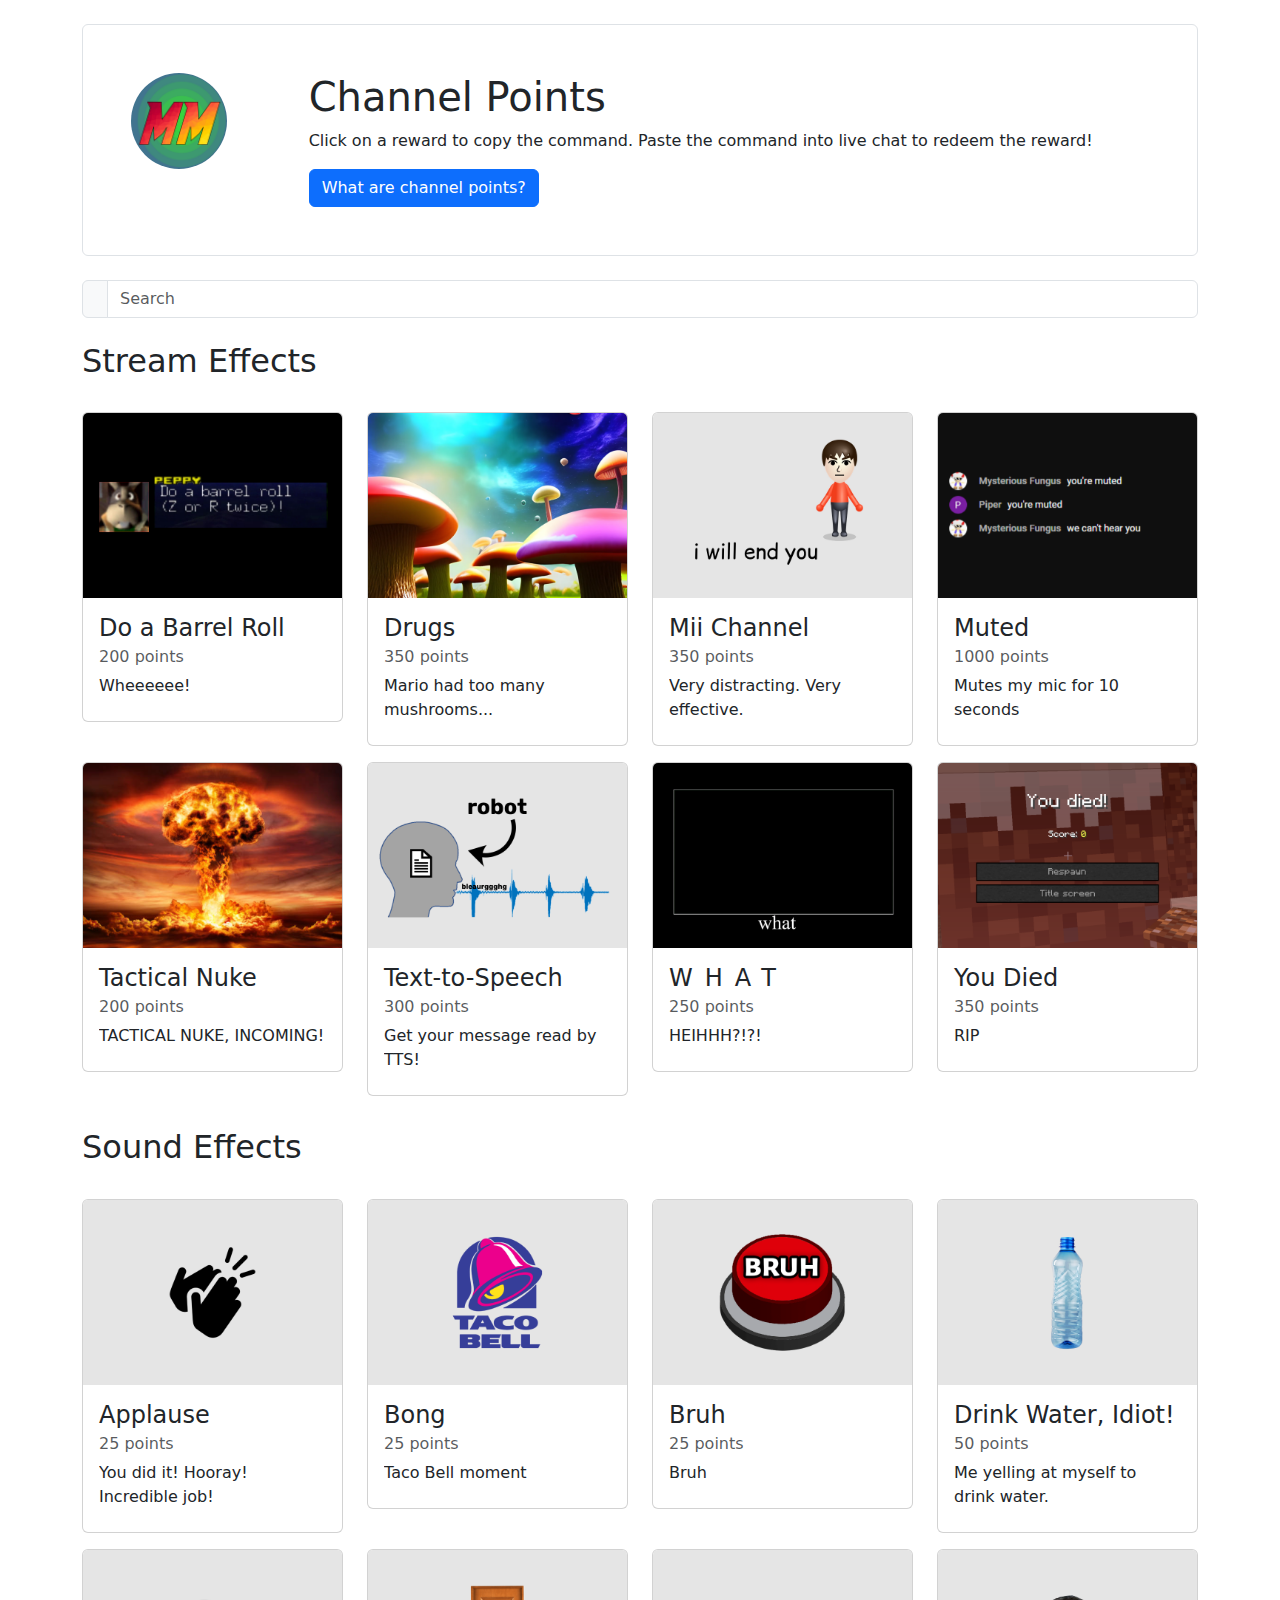
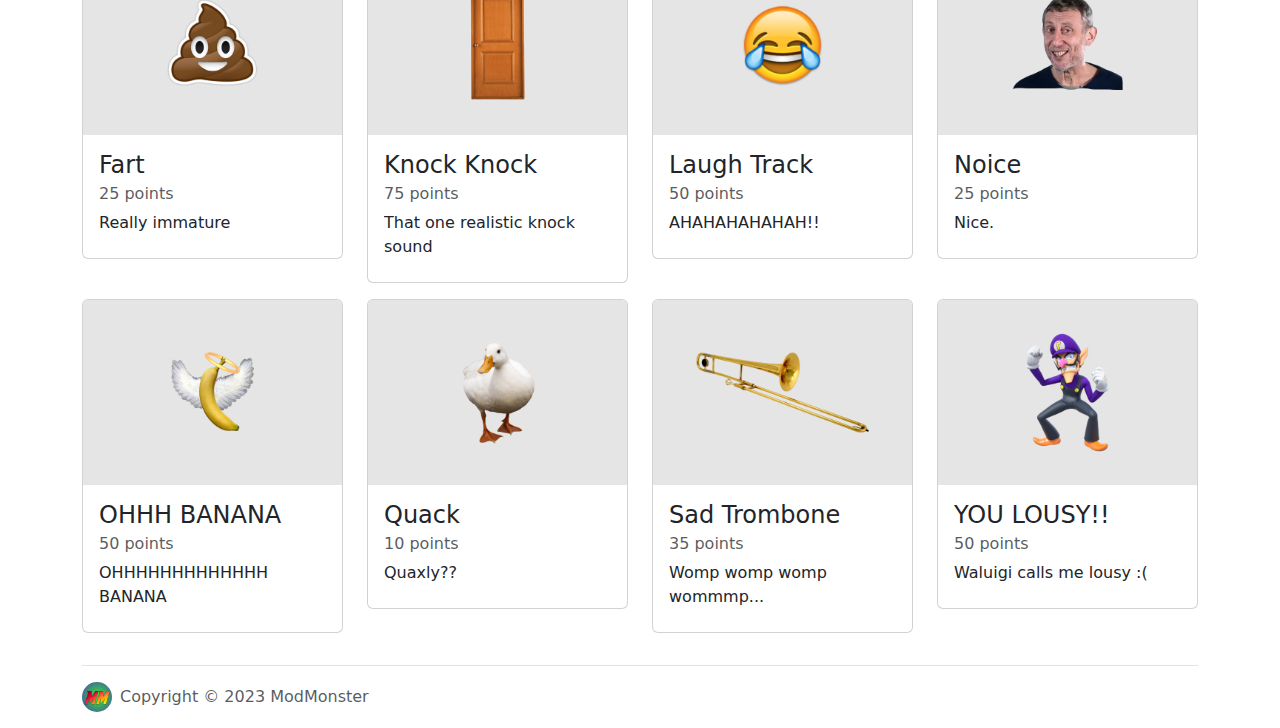
==== points/index.html @ 1837b2cd "Remove message about double points since I can't figure out how to code it in XD" ====
<!DOCTYPE html>
<html>
<head>
  <!-- Meta tags -->
  <meta charset='utf-8'>
  <meta http-equiv='X-UA-Compatible' content='IE=edge'>
  <meta name='viewport' content='width=device-width, initial-scale=1'>

  <!-- Page title -->
  <title>Channel Points - ModMonster</title>
  <link rel="icon" type="image/x-icon" href="../favicon.ico">
  
  <!-- Bootstrap + FontAwesome CSS -->
  <link href="https://cdn.jsdelivr.net/npm/bootstrap@5.3.1/dist/css/bootstrap.min.css" rel="stylesheet">
  <link rel="stylesheet" href="https://cdnjs.cloudflare.com/ajax/libs/font-awesome/6.4.2/css/all.min.css" integrity="sha512-z3gLpd7yknf1YoNbCzqRKc4qyor8gaKU1qmn+CShxbuBusANI9QpRohGBreCFkKxLhei6S9CQXFEbbKuqLg0DA==" crossorigin="anonymous" referrerpolicy="no-referrer" />

  <!-- Custom CSS -->
  <link rel="stylesheet" href="main.css">
</head>
<body>
  <div class="container">
    <span id="snackbar">Command copied!</span>

    <div class="container p-5 my-4 border rounded">
      <div class="row gx-5">
        <div class="col-md-2 mb-4 mb-md-0">
          <img src="../img/logo.png" class="rounded-circle" alt="MM Logo" width="96px">
        </div>
        <div class="col-md-10">
          <h1>Channel Points</h1>
          <p>Click on a reward to copy the command. Paste the command into live chat to redeem the reward!</p>
          <button type="button" class="btn btn-primary" data-bs-toggle="modal" data-bs-target="#infoModal">What are channel points?</button>
        </div>
      </div>
    </div>

    <!-- Info modal -->
    <div class="modal fade modal-md" id="infoModal">
      <div class="modal-dialog">
        <div class="modal-content">

          <!-- Modal Header -->
          <div class="modal-header">
            <h4 class="modal-title">About Channel Points</h4>
            <button type="button" class="btn-close" data-bs-dismiss="modal"></button>
          </div>

          <!-- Modal body -->
          <div class="modal-body">
            <p>Channel points are a custom system coded by ModMonster for his live streams, inspired by Twitch channel points.</p>
            <p>You earn <strong>10</strong> channel points for every <strong>5</strong> minutes of watching the stream, and can redeem the points for any of the rewards found on this page. <!-- <span class="text-info"><strong>Channel members</strong> earn double the points!</span> --></p> 
            <p>To redeem one of these rewards, just <strong>click</strong> on the reward to copy the command, and paste it into stream chat. It will be activated shortly after.</p>
            <p>To check how many points you have, type <code>!points</code> into the stream chat.</p>
          </div>

          <!-- Modal footer -->
          <div class="modal-footer">
            <button type="button" class="btn btn-danger" data-bs-dismiss="modal">Close</button>
          </div>

        </div>
      </div>
    </div>

    <!-- TTS modal -->
    <div class="modal fade modal-md" id="ttsModal">
      <div class="modal-dialog">
        <div class="modal-content">

          <!-- Modal Header -->
          <div class="modal-header">
            <h4 class="modal-title">Text to Speech</h4>
            <button type="button" class="btn-close" data-bs-dismiss="modal"></button>
          </div>

          <!-- Modal body -->
          <div class="modal-body">
            <p>To use this reward, you need to type the text you would like to be read on stream.</p>
            <p><strong>Note:</strong> Due to YouTube chat message character limits, the maximum length of a message is <strong>188</strong> characters.</p>
            <div class="input-group mb-2">
              <input type="text" id="tts-input" class="form-control" placeholder="Type your message here" oninput="generateTTSCommand()" maxlength="188">
              <span class="input-group-text" id="tts-character-limit">188</span>
              <button class="btn btn-outline-danger" onclick="clearTTS()"><i class="fa fa-trash"></i></button>
            </div>
            <p><strong>Command:</strong> <code id="tts-output">Start typing to generate the command!</code></p>
          </div>

          <!-- Modal footer -->
          <div class="modal-footer">
            <button type="button" class="btn btn-primary" data-bs-dismiss="modal" onclick="copyTTSCommand()">Copy</button>
            <button type="button" class="btn btn-danger" data-bs-dismiss="modal">Close</button>
          </div>
        </div>
      </div>
    </div>

    <div class="input-group">
      <span class="input-group-text"><i class="fa fa-search"></i></span>
      <input type="text" id="search" class="form-control" placeholder="Search" onkeyup="search();">
    </div>

    <div style="display: none;" id="alert-search-fail" class="alert alert-danger mt-4">Oops, there's nothing here!</div>

    <div class="row reward-grid">
      <h2 class="my-4">Stream Effects</h2>
      <div class="card-parent col-md-6 col-lg-4 col-xl-3 my-2">
        <div class="card" onclick="copyCommand('barrelroll')">
          <img class="card-img-top ratio-1x1" src="img/rewards/stream/doabarrelroll.png" alt="Reward image">
          <div class="card-body">
            <h4 class="card-title">Do a Barrel Roll</h4>
            <h6 class="card-subtitle mb-2 text-body-secondary"><i class="fa fa-coins fa-fw"></i> 200 points</h6>
            <p class="card-text reward-description" data-replace="Click to copy command"><span>Wheeeeee!</span></p>
          </div>
        </div>
      </div>
      <div class="card-parent col-md-6 col-lg-4 col-xl-3 my-2">
        <div class="card" onclick="copyCommand('drugs')">
          <img class="card-img-top ratio-1x1" src="img/rewards/stream/drugs.png" alt="Reward image">
          <div class="card-body">
            <h4 class="card-title">Drugs</h4>
            <h6 class="card-subtitle mb-2 text-body-secondary"><i class="fa fa-coins fa-fw"></i> 350 points</h6>
            <p class="card-text reward-description" data-replace="Click to copy command"><span>Mario had too many mushrooms...</span></p>
          </div>
        </div>
      </div>
      <div class="card-parent col-md-6 col-lg-4 col-xl-3 my-2">
        <div class="card" onclick="copyCommand('miichannel')">
          <img class="card-img-top ratio-1x1" src="img/rewards/stream/miichannel.png" alt="Reward image">
          <div class="card-body">
            <h4 class="card-title">Mii Channel</h4>
            <h6 class="card-subtitle mb-2 text-body-secondary"><i class="fa fa-coins fa-fw"></i> 350 points</h6>
            <p class="card-text reward-description" data-replace="Click to copy command"><span>Very distracting. Very effective.</span></p>
          </div>
        </div>
      </div>
      <div class="card-parent col-md-6 col-lg-4 col-xl-3 my-2">
        <div class="card" onclick="copyCommand('muted')">
          <img class="card-img-top ratio-1x1" src="img/rewards/stream/muted.png" alt="Reward image">
          <div class="card-body">
            <h4 class="card-title">Muted</h4>
            <h6 class="card-subtitle mb-2 text-body-secondary"><i class="fa fa-coins fa-fw"></i> 1000 points</h6>
            <p class="card-text reward-description" data-replace="Click to copy command"><span>Mutes my mic for 10 seconds</span></p>
          </div>
        </div>
      </div>
      <div class="card-parent col-md-6 col-lg-4 col-xl-3 my-2">
        <div class="card" onclick="copyCommand('tacticalnuke')">
          <img class="card-img-top ratio-1x1" src="img/rewards/stream/tacticalnuke.png" alt="Reward image">
          <div class="card-body">
            <h4 class="card-title">Tactical Nuke</h4>
            <h6 class="card-subtitle mb-2 text-body-secondary"><i class="fa fa-coins fa-fw"></i> 200 points</h6>
            <p class="card-text reward-description" data-replace="Click to copy command"><span>TACTICAL NUKE, INCOMING!</span></p>
          </div>
        </div>
      </div>
      <div class="card-parent col-md-6 col-lg-4 col-xl-3 my-2">
        <div class="card" data-bs-toggle="modal" data-bs-target="#ttsModal">
          <img class="card-img-top ratio-1x1" src="img/rewards/stream/tts.png" alt="Reward image">
          <div class="card-body">
            <h4 class="card-title">Text-to-Speech</h4>
            <h6 class="card-subtitle mb-2 text-body-secondary"><i class="fa fa-coins fa-fw"></i> 300 points</h6>
            <p class="card-text reward-description" data-replace="Click to copy command"><span>Get your message read by TTS!</span></p>
          </div>
        </div>
      </div>
      <div class="card-parent col-md-6 col-lg-4 col-xl-3 my-2">
        <div class="card" onclick="copyCommand('what')">
          <img class="card-img-top ratio-1x1" src="img/rewards/stream/what.png" alt="Reward image">
          <div class="card-body">
            <h4 class="card-title" style="letter-spacing: 12px;">WHAT</h4>
            <h6 class="card-subtitle mb-2 text-body-secondary"><i class="fa fa-coins fa-fw"></i> 250 points</h6>
            <p class="card-text reward-description" data-replace="Click to copy command"><span>HEIHHH?!?!</span></p>
          </div>
        </div>
      </div>
      <div class="card-parent col-md-6 col-lg-4 col-xl-3 my-2">
        <div class="card" onclick="copyCommand('youdied')">
          <img class="card-img-top ratio-1x1" src="img/rewards/stream/youdied.png" alt="Reward image">
          <div class="card-body">
            <h4 class="card-title">You Died</h4>
            <h6 class="card-subtitle mb-2 text-body-secondary"><i class="fa fa-coins fa-fw"></i> 350 points</h6>
            <p class="card-text reward-description" data-replace="Click to copy command"><span>RIP</span></p>
          </div>
        </div>
      </div>
    </div>

    <div class="row reward-grid">
      <h2 class="my-4">Sound Effects</h2>
      <div class="card-parent col-md-6 col-lg-4 col-xl-3 my-2">
        <div class="card" onclick="copyCommand('applause')">
          <img class="card-img-top ratio-1x1" src="img/rewards/sfx/applause.png" alt="Reward image">
          <div class="card-body">
            <div class="d-flex justify-content-between">
              <h4 class="card-title">Applause</h4>
              <i onclick="playSound('sfx/applause.mp3')" role="button" class="fa fa-volume-low fa-fw float-right my-2" data-bs-toggle="tooltip" title="Preview sound"></i>
            </div>
            <h6 class="card-subtitle mb-2 text-body-secondary"><i class="fa fa-coins fa-fw"></i> 25 points</h6>
            <p class="card-text reward-description" data-replace="Click to copy command"><span>You did it! Hooray! Incredible job!</span></p>
          </div>
        </div>
      </div>
      <div class="card-parent col-md-6 col-lg-4 col-xl-3 my-2">
        <div class="card" onclick="copyCommand('bong')">
          <img class="card-img-top ratio-1x1" src="img/rewards/sfx/bong.png" alt="Reward image">
          <div class="card-body">
            <div class="d-flex justify-content-between">
              <h4 class="card-title">Bong</h4>
              <i onclick="playSound('sfx/bong.mp3')" role="button" class="fa fa-volume-low fa-fw float-right my-2" data-bs-toggle="tooltip" title="Preview sound"></i>
            </div>
            <h6 class="card-subtitle mb-2 text-body-secondary"><i class="fa fa-coins fa-fw"></i> 25 points</h6>
            <p class="card-text reward-description" data-replace="Click to copy command"><span>Taco Bell moment</span></p>
          </div>
        </div>
      </div>
      <div class="card-parent col-md-6 col-lg-4 col-xl-3 my-2">
        <div class="card" onclick="copyCommand('bruh')">
          <img class="card-img-top ratio-1x1" src="img/rewards/sfx/bruh.png" alt="Reward image">
          <div class="card-body">
            <div class="d-flex justify-content-between">
              <h4 class="card-title">Bruh</h4>
              <i onclick="playSound('sfx/bruh.mp3')" role="button" class="fa fa-volume-low fa-fw float-right my-2" data-bs-toggle="tooltip" title="Preview sound"></i>
            </div>
            <h6 class="card-subtitle mb-2 text-body-secondary"><i class="fa fa-coins fa-fw"></i> 25 points</h6>
            <p class="card-text reward-description" data-replace="Click to copy command"><span>Bruh</span></p>
          </div>
        </div>
      </div>
      <div class="card-parent col-md-6 col-lg-4 col-xl-3 my-2">
        <div class="card" onclick="copyCommand('drinkwater')">
          <img class="card-img-top ratio-1x1" src="img/rewards/sfx/drinkwater.png" alt="Reward image">
          <div class="card-body">
            <div class="d-flex justify-content-between">
              <h4 class="card-title">Drink Water, Idiot!</h4>
              <i onclick="playSound('sfx/drinkwateridiot.mp3')" role="button" class="fa fa-volume-low fa-fw float-right my-2" data-bs-toggle="tooltip" title="Preview sound"></i>
            </div>
            <h6 class="card-subtitle mb-2 text-body-secondary"><i class="fa fa-coins fa-fw"></i> 50 points</h6>
            <p class="card-text reward-description" data-replace="Click to copy command"><span>Me yelling at myself to drink water.</span></p>
          </div>
        </div>
      </div>
      <div class="card-parent col-md-6 col-lg-4 col-xl-3 my-2">
        <div class="card" onclick="copyCommand('fart')">
          <img class="card-img-top ratio-1x1" src="img/rewards/sfx/fart.png" alt="Reward image">
          <div class="card-body">
            <div class="d-flex justify-content-between">
              <h4 class="card-title">Fart</h4>
              <i onclick="playSound('sfx/fart.mp3')" role="button" class="fa fa-volume-low fa-fw float-right my-2" data-bs-toggle="tooltip" title="Preview sound"></i>
            </div>
            <h6 class="card-subtitle mb-2 text-body-secondary"><i class="fa fa-coins fa-fw"></i> 25 points</h6>
            <p class="card-text reward-description" data-replace="Click to copy command"><span>Really immature</span></p>
          </div>
        </div>
      </div>
      <div class="card-parent col-md-6 col-lg-4 col-xl-3 my-2">
        <div class="card" onclick="copyCommand('knock')">
          <img class="card-img-top ratio-1x1" src="img/rewards/sfx/knockknock.png" alt="Reward image">
          <div class="card-body">
            <div class="d-flex justify-content-between">
              <h4 class="card-title">Knock Knock</h4>
              <i onclick="playSound('sfx/knock.mp3')" role="button" class="fa fa-volume-low fa-fw float-right my-2" data-bs-toggle="tooltip" title="Preview sound"></i>
            </div>
            <h6 class="card-subtitle mb-2 text-body-secondary"><i class="fa fa-coins fa-fw"></i> 75 points</h6>
            <p class="card-text reward-description" data-replace="Click to copy command"><span>That one realistic knock sound</span></p>
          </div>
        </div>
      </div>
      <div class="card-parent col-md-6 col-lg-4 col-xl-3 my-2">
        <div class="card" onclick="copyCommand('laughtrack')">
          <img class="card-img-top ratio-1x1" src="img/rewards/sfx/laughtrack.png" alt="Reward image">
          <div class="card-body">
            <div class="d-flex justify-content-between">
              <h4 class="card-title">Laugh Track</h4>
              <i onclick="playSound('sfx/laughtrack.mp3')" role="button" class="fa fa-volume-low fa-fw float-right my-2" data-bs-toggle="tooltip" title="Preview sound"></i>
            </div>
            <h6 class="card-subtitle mb-2 text-body-secondary"><i class="fa fa-coins fa-fw"></i> 50 points</h6>
            <p class="card-text reward-description" data-replace="Click to copy command"><span>AHAHAHAHAHAH!!</span></p>
          </div>
        </div>
      </div>
      <div class="card-parent col-md-6 col-lg-4 col-xl-3 my-2">
        <div class="card" onclick="copyCommand('nice')">
          <img class="card-img-top ratio-1x1" src="img/rewards/sfx/noice.png" alt="Reward image">
          <div class="card-body">
            <div class="d-flex justify-content-between">
              <h4 class="card-title">Noice</h4>
              <i onclick="playSound('sfx/noice.mp3')" role="button" class="fa fa-volume-low fa-fw float-right my-2" data-bs-toggle="tooltip" title="Preview sound"></i>
            </div>
            <h6 class="card-subtitle mb-2 text-body-secondary"><i class="fa fa-coins fa-fw"></i> 25 points</h6>
            <p class="card-text reward-description" data-replace="Click to copy command"><span>Nice.</span></p>
          </div>
        </div>
      </div>
      <div class="card-parent col-md-6 col-lg-4 col-xl-3 my-2">
        <div class="card" onclick="copyCommand('ohbanana')">
          <img class="card-img-top ratio-1x1" src="img/rewards/sfx/ohbanana.png" alt="Reward image">
          <div class="card-body">
            <div class="d-flex justify-content-between">
              <h4 class="card-title">OHHH BANANA</h4>
              <i onclick="playSound('sfx/ohbanana.mp3')" role="button" class="fa fa-volume-low fa-fw float-right my-2" data-bs-toggle="tooltip" title="Preview sound"></i>
            </div>
            <h6 class="card-subtitle mb-2 text-body-secondary"><i class="fa fa-coins fa-fw"></i> 50 points</h6>
            <p class="card-text reward-description" data-replace="Click to copy command"><span>OHHHHHHHHHHHHH BANANA</span></p>
          </div>
        </div>
      </div>
      <div class="card-parent col-md-6 col-lg-4 col-xl-3 my-2">
        <div class="card" onclick="copyCommand('quack')">
          <img class="card-img-top ratio-1x1" src="img/rewards/sfx/quack.png" alt="Reward image">
          <div class="card-body">
            <div class="d-flex justify-content-between">
              <h4 class="card-title">Quack</h4>
              <i onclick="playSound('sfx/quack.mp3')" role="button" class="fa fa-volume-low fa-fw float-right my-2" data-bs-toggle="tooltip" title="Preview sound"></i>
            </div>
            <h6 class="card-subtitle mb-2 text-body-secondary"><i class="fa fa-coins fa-fw"></i> 10 points</h6>
            <p class="card-text reward-description" data-replace="Click to copy command"><span>Quaxly??</span></p>
          </div>
        </div>
      </div>
      <div class="card-parent col-md-6 col-lg-4 col-xl-3 my-2">
        <div class="card" onclick="copyCommand('sadtrombone')">
          <img class="card-img-top ratio-1x1" src="img/rewards/sfx/sadtrombone.png" alt="Reward image">
          <div class="card-body">
            <div class="d-flex justify-content-between">
              <h4 class="card-title">Sad Trombone</h4>
              <i onclick="playSound('sfx/sadtrombone.mp3')" role="button" class="fa fa-volume-low fa-fw float-right my-2" data-bs-toggle="tooltip" title="Preview sound"></i>
            </div>
            <h6 class="card-subtitle mb-2 text-body-secondary"><i class="fa fa-coins fa-fw"></i> 35 points</h6>
            <p class="card-text reward-description" data-replace="Click to copy command"><span>Womp womp womp wommmp...</span></p>
          </div>
        </div>
      </div>
      <div class="card-parent col-md-6 col-lg-4 col-xl-3 my-2">
        <div class="card" onclick="copyCommand('youlousy')">
          <img class="card-img-top ratio-1x1" src="img/rewards/sfx/youlousy.png" alt="Reward image">
          <div class="card-body">
            <div class="d-flex justify-content-between">
              <h4 class="card-title">YOU LOUSY!!</h4>
              <i onclick="playSound('sfx/youlousy.mp3')" role="button" class="fa fa-volume-low fa-fw float-right my-2" data-bs-toggle="tooltip" title="Preview sound"></i>
            </div>
            <h6 class="card-subtitle mb-2 text-body-secondary"><i class="fa fa-coins fa-fw"></i> 50 points</h6>
            <p class="card-text reward-description" data-replace="Click to copy command"><span>Waluigi calls me lousy :(</span></p>
          </div>
        </div>
      </div>
    </div>
  
    <!-- Footer -->
    <footer class="d-flex flex-wrap justify-content-between align-items-center py-3 my-4 border-top">
      <div class="col-md-4 d-flex align-items-center">
        <img src="../img/logo.png" class="rounded-circle mb-3 me-2 mb-md-0" width="30">
        <span class="mb-3 mb-md-0 text-muted">Copyright © 2023 ModMonster</span>
      </div>
  
      <ul class="nav col-md-4 justify-content-end list-unstyled d-flex">
        <li class="ms-3"><a class="text-muted" href="https://youtube.com/modmonster" target="_blank"><i class="fa-brands fa-youtube fa-lg"></i></a></li>
        <li class="ms-3"><a class="text-muted" href="https://discord.gg/zbheHAS" target="_blank"><i class="fa-brands fa-discord fa-lg"></i></a></li>
      </ul>
    </footer>
  </div>

  <!-- Bootstrap JS -->
  <script src="https://cdn.jsdelivr.net/npm/bootstrap@5.3.1/dist/js/bootstrap.bundle.min.js"></script>

  <!-- Initialize tooltips -->
  <script>
    var tooltipTriggerList = [].slice.call(document.querySelectorAll('[data-bs-toggle="tooltip"]'))
    var tooltipList = tooltipTriggerList.map(function (tooltipTriggerEl) {
      return new bootstrap.Tooltip(tooltipTriggerEl)
    })
  </script>

  <!-- Custom JS -->
  <script src="main.js"></script>
</body>
</html>
---- points/main.css ----
html, body {
  margin: 0;
  padding: 0;
  width: 100%;
  height: 100%;
}

.card {
  cursor: pointer;
}

.reward-description {
  overflow: hidden;
  position: relative;
  display: inline-block;
  width: 100%;
}

.reward-description::before,
.reward-description::after {
  content: '';
  position: absolute;
  width: 100%;
  left: 0;
}

.reward-description::after {
  content: attr(data-replace);
  height: 100%;
  top: 0;
  transform-origin: 100% 50%;
  transform: translate3d(-200%, 0, 0);
  transition: transform .3s cubic-bezier(0.76, 0, 0.24, 1);
  color: #54b3d6;
}

.card:hover .reward-description::after {
  transform: translate3d(0, 0, 0);
}

.reward-description span {
  display: inline-block;
  transition: transform .3s cubic-bezier(0.76, 0, 0.24, 1);
}

.card:hover .reward-description span {
  transform: translate3d(-200%, 0, 0);
}

#snackbar {
  visibility: hidden;
  color: #fff;
  background-color: #333;
  min-width: 250px;
  margin-left: -125px;
  border-radius: 2px;
  padding: 16px;
  text-align: center;
  left: 50%;
  bottom: 30px;
  z-index: 1;
  position: fixed;
}

/* This will be activated when the snackbar's class is 'show' which will be added through JS */
#snackbar.show {
  visibility: visible;
  -webkit-animation: fadein 0.5s, fadeout 0.5s 1.5s;
  animation: fadein 0.5s, fadeout 0.5s 1.5s;
}

/* Animations for fading in and out */
@-webkit-keyframes fadein {
  from {bottom: 0; opacity: 0;}
  to {bottom: 30px; opacity: 1;}
}

@keyframes fadein {
  from {bottom: 0; opacity: 0;}
  to {bottom: 30px; opacity: 1;}
}

@-webkit-keyframes fadeout {
  from {bottom: 30px; opacity: 1;}
  to {bottom: 0; opacity: 0;}
}

@keyframes fadeout {
  from {bottom: 30px; opacity: 1;}
  to {bottom: 0; opacity: 0;}
}
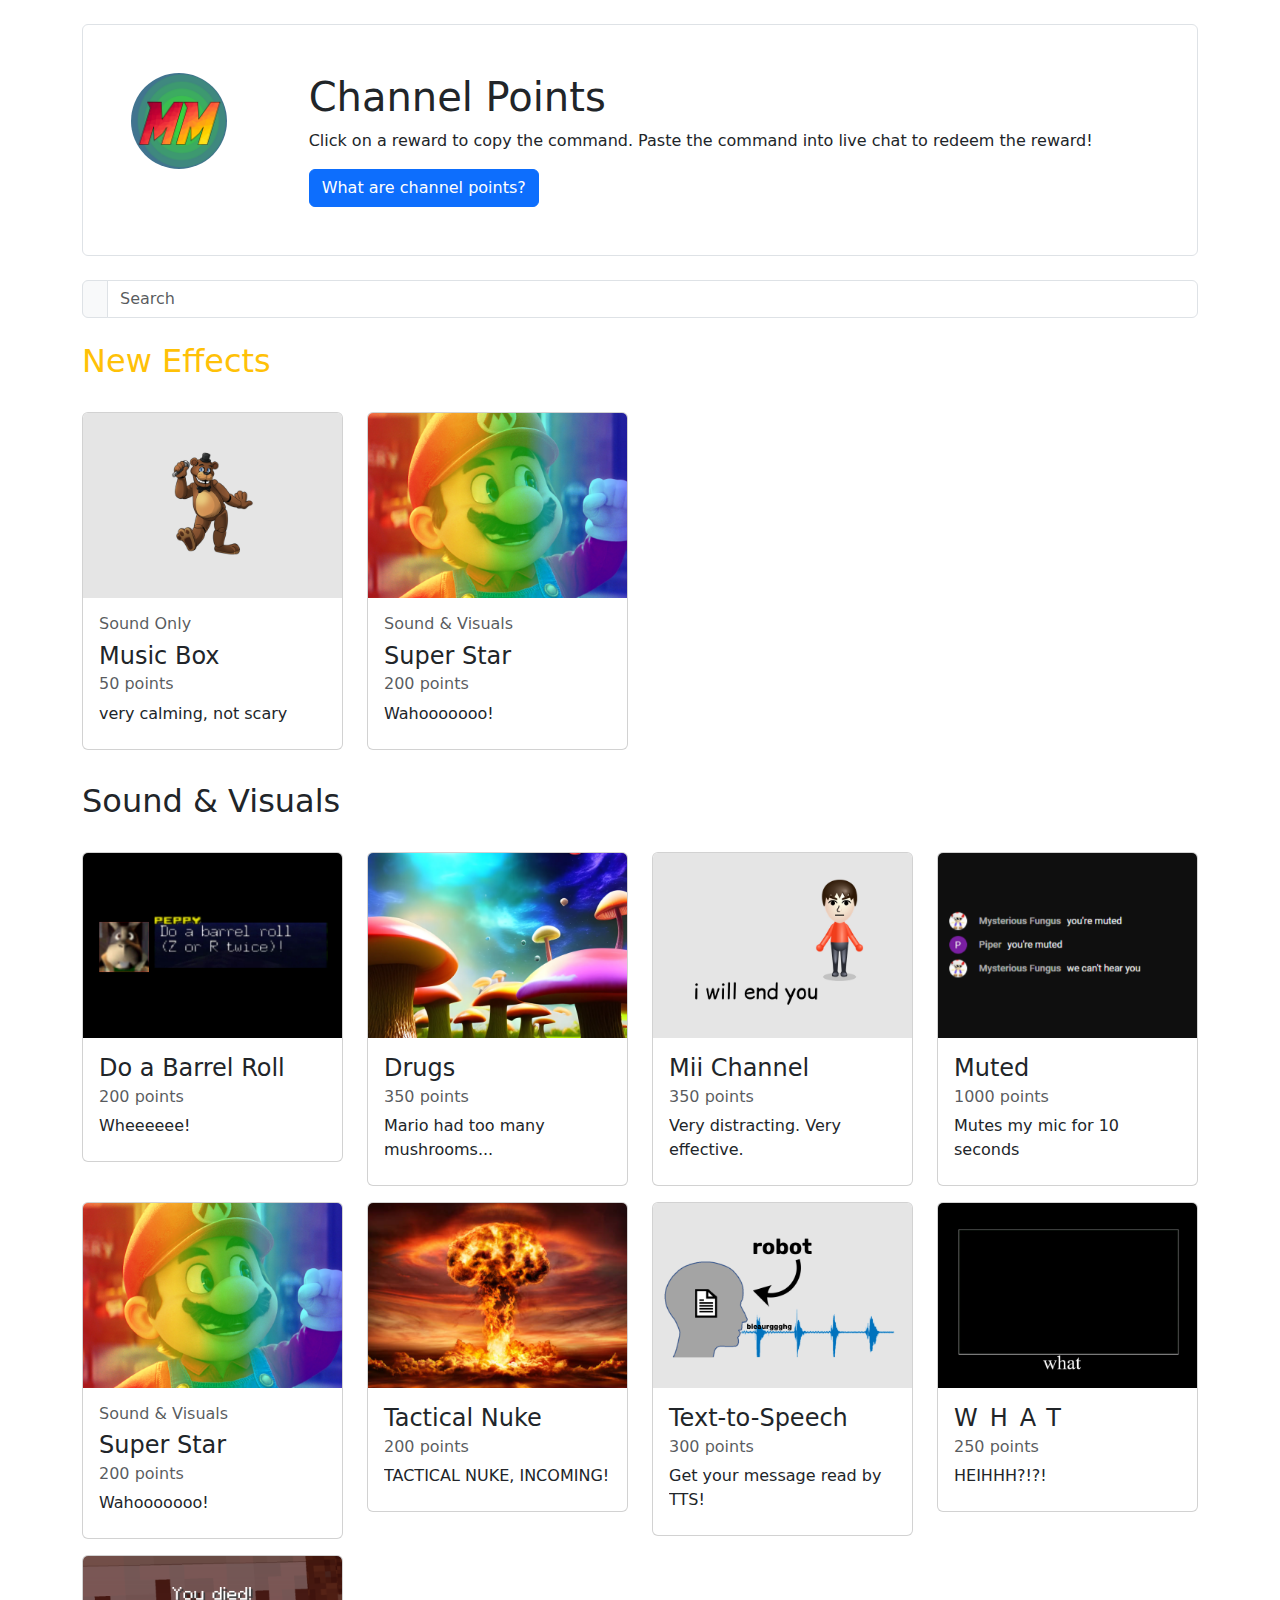
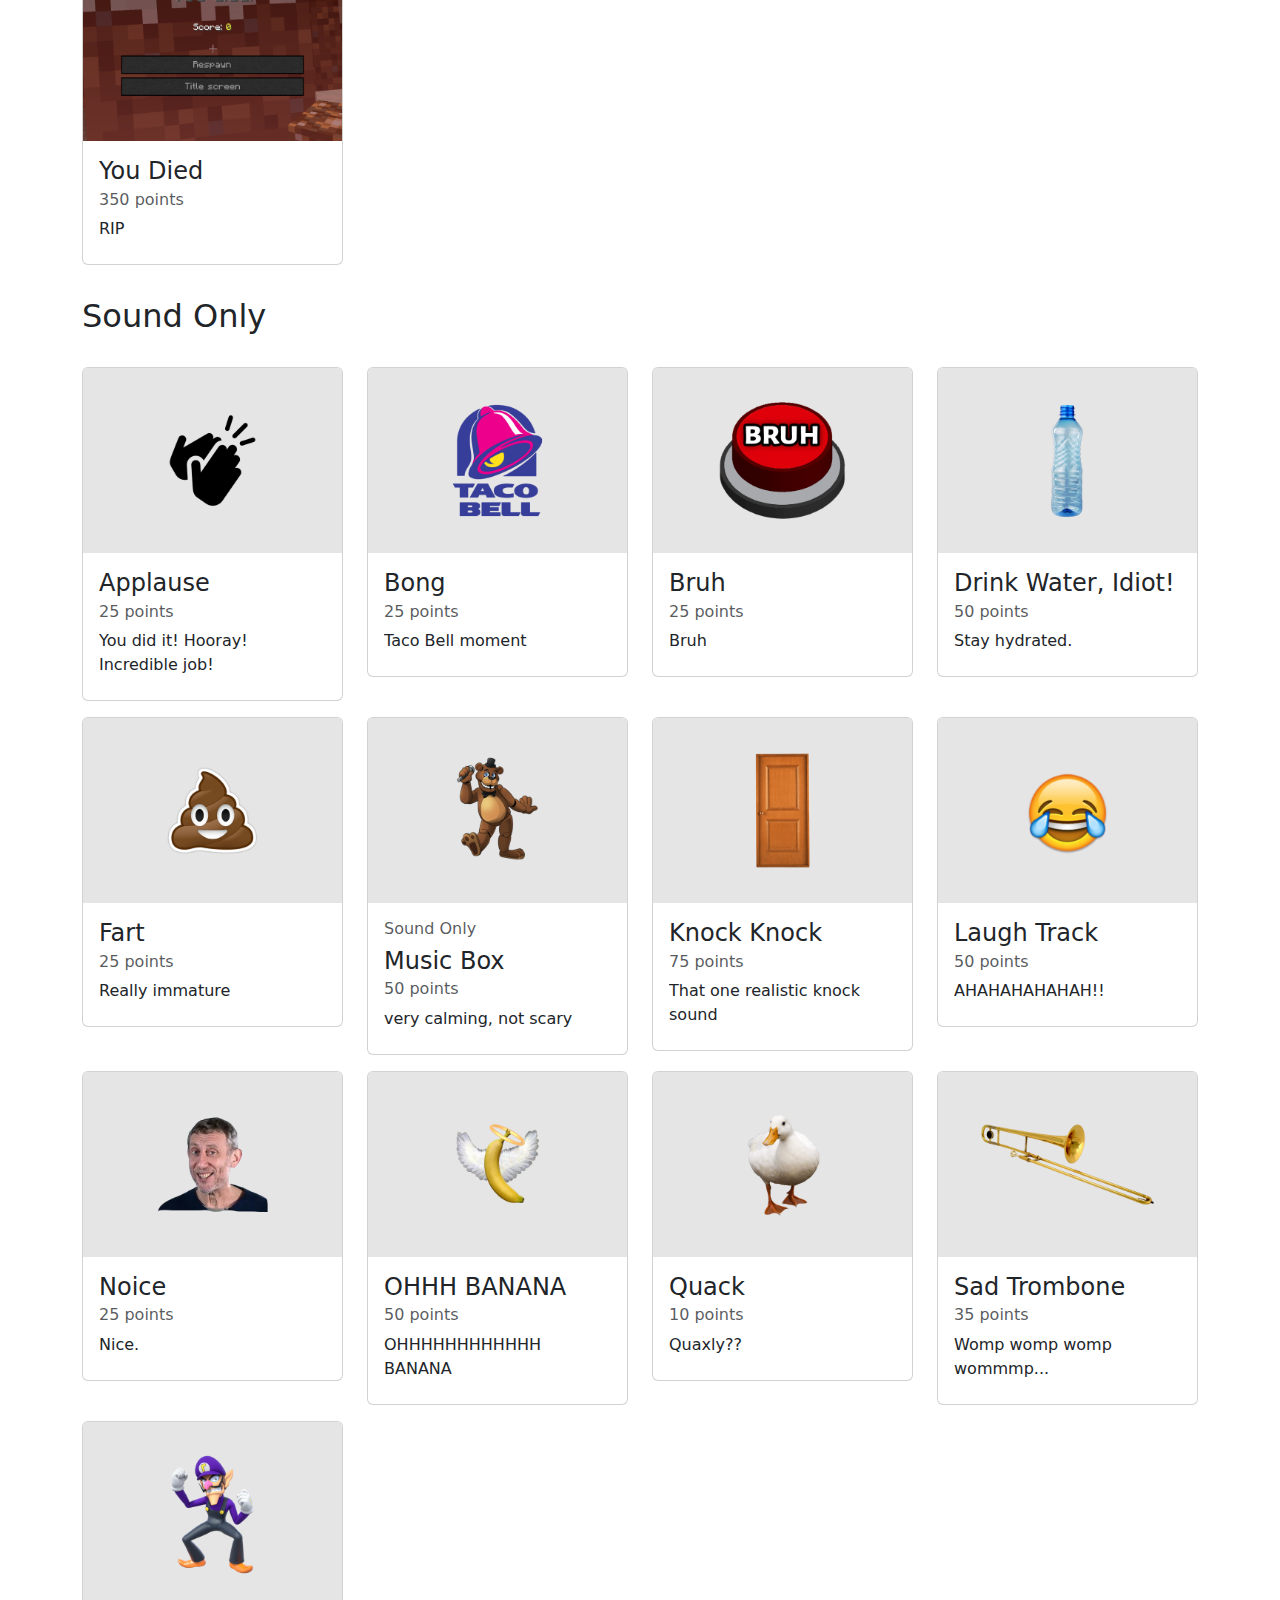
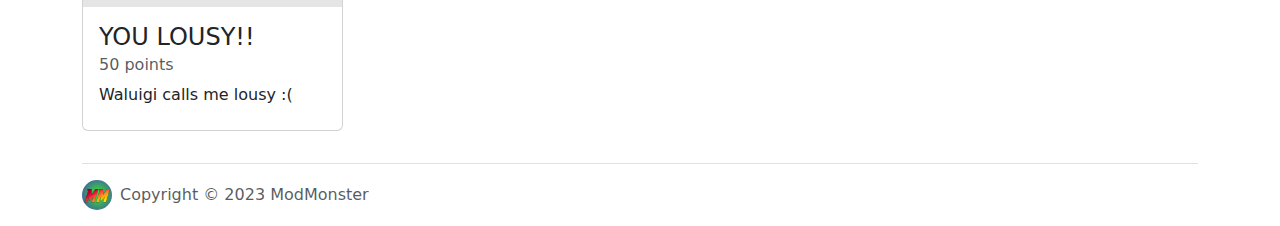
==== commit feae6f28: "New channel point rewards: Super Star & FNAF Music Box" ====
--- a/points/index.html
+++ b/points/index.html
@@ -102,7 +102,36 @@
     <div style="display: none;" id="alert-search-fail" class="alert alert-danger mt-4">Oops, there's nothing here!</div>
 
     <div class="row reward-grid">
-      <h2 class="my-4">Stream Effects</h2>
+      <h2 class="my-4 text-warning"><i class="fa fa-exclamation-circle fa-xs fa-fw"></i> New Effects</h2>
+      <div class="card-parent col-md-6 col-lg-4 col-xl-3 my-2">
+        <div class="card" onclick="copyCommand('fnaf')">
+          <img class="card-img-top ratio-1x1" src="img/rewards/sfx/fnaf.png" alt="Reward image">
+          <div class="card-body">
+            <h6 class="card-text text-muted">Sound Only</h6>
+            <div class="d-flex justify-content-between">
+              <h4 class="card-title">Music Box</h4>
+              <i onclick="playSound('sfx/fnaf.mp3')" role="button" class="fa fa-volume-low fa-fw float-right my-2" data-bs-toggle="tooltip" title="Preview sound"></i>
+            </div>
+            <h6 class="card-subtitle mb-2 text-body-secondary"><i class="fa fa-coins fa-fw"></i> 50 points</h6>
+            <p class="card-text reward-description" data-replace="Click to copy command"><span>very calming, not scary</span></p>
+          </div>
+        </div>
+      </div>
+      <div class="card-parent col-md-6 col-lg-4 col-xl-3 my-2">
+        <div class="card" onclick="copyCommand('superstar')">
+          <img class="card-img-top ratio-1x1" src="img/rewards/stream/superstar.png" alt="Reward image">
+          <div class="card-body">
+            <h6 class="card-text text-muted">Sound & Visuals</h6>
+            <h4 class="card-title">Super Star</h4>
+            <h6 class="card-subtitle mb-2 text-body-secondary"><i class="fa fa-coins fa-fw"></i> 200 points</h6>
+            <p class="card-text reward-description" data-replace="Click to copy command"><span>Wahooooooo!</span></p>
+          </div>
+        </div>
+      </div>
+    </div>
+
+    <div class="row reward-grid">
+      <h2 class="my-4">Sound & Visuals</h2>
       <div class="card-parent col-md-6 col-lg-4 col-xl-3 my-2">
         <div class="card" onclick="copyCommand('barrelroll')">
           <img class="card-img-top ratio-1x1" src="img/rewards/stream/doabarrelroll.png" alt="Reward image">
@@ -144,6 +173,17 @@
         </div>
       </div>
       <div class="card-parent col-md-6 col-lg-4 col-xl-3 my-2">
+        <div class="card" onclick="copyCommand('superstar')">
+          <img class="card-img-top ratio-1x1" src="img/rewards/stream/superstar.png" alt="Reward image">
+          <div class="card-body">
+            <h6 class="card-text text-muted">Sound & Visuals</h6>
+            <h4 class="card-title">Super Star</h4>
+            <h6 class="card-subtitle mb-2 text-body-secondary"><i class="fa fa-coins fa-fw"></i> 200 points</h6>
+            <p class="card-text reward-description" data-replace="Click to copy command"><span>Wahooooooo!</span></p>
+          </div>
+        </div>
+      </div>
+      <div class="card-parent col-md-6 col-lg-4 col-xl-3 my-2">
         <div class="card" onclick="copyCommand('tacticalnuke')">
           <img class="card-img-top ratio-1x1" src="img/rewards/stream/tacticalnuke.png" alt="Reward image">
           <div class="card-body">
@@ -186,7 +226,7 @@
     </div>
 
     <div class="row reward-grid">
-      <h2 class="my-4">Sound Effects</h2>
+      <h2 class="my-4">Sound Only</h2>
       <div class="card-parent col-md-6 col-lg-4 col-xl-3 my-2">
         <div class="card" onclick="copyCommand('applause')">
           <img class="card-img-top ratio-1x1" src="img/rewards/sfx/applause.png" alt="Reward image">
@@ -235,7 +275,7 @@
               <i onclick="playSound('sfx/drinkwateridiot.mp3')" role="button" class="fa fa-volume-low fa-fw float-right my-2" data-bs-toggle="tooltip" title="Preview sound"></i>
             </div>
             <h6 class="card-subtitle mb-2 text-body-secondary"><i class="fa fa-coins fa-fw"></i> 50 points</h6>
-            <p class="card-text reward-description" data-replace="Click to copy command"><span>Me yelling at myself to drink water.</span></p>
+            <p class="card-text reward-description" data-replace="Click to copy command"><span>Stay hydrated.</span></p>
           </div>
         </div>
       </div>
@@ -253,6 +293,20 @@
         </div>
       </div>
       <div class="card-parent col-md-6 col-lg-4 col-xl-3 my-2">
+        <div class="card" onclick="copyCommand('fnaf')">
+          <img class="card-img-top ratio-1x1" src="img/rewards/sfx/fnaf.png" alt="Reward image">
+          <div class="card-body">
+            <h6 class="card-text text-muted">Sound Only</h6>
+            <div class="d-flex justify-content-between">
+              <h4 class="card-title">Music Box</h4>
+              <i onclick="playSound('sfx/fnaf.mp3')" role="button" class="fa fa-volume-low fa-fw float-right my-2" data-bs-toggle="tooltip" title="Preview sound"></i>
+            </div>
+            <h6 class="card-subtitle mb-2 text-body-secondary"><i class="fa fa-coins fa-fw"></i> 50 points</h6>
+            <p class="card-text reward-description" data-replace="Click to copy command"><span>very calming, not scary</span></p>
+          </div>
+        </div>
+      </div>
+      <div class="card-parent col-md-6 col-lg-4 col-xl-3 my-2">
         <div class="card" onclick="copyCommand('knock')">
           <img class="card-img-top ratio-1x1" src="img/rewards/sfx/knockknock.png" alt="Reward image">
           <div class="card-body">
@@ -300,7 +354,7 @@
               <i onclick="playSound('sfx/ohbanana.mp3')" role="button" class="fa fa-volume-low fa-fw float-right my-2" data-bs-toggle="tooltip" title="Preview sound"></i>
             </div>
             <h6 class="card-subtitle mb-2 text-body-secondary"><i class="fa fa-coins fa-fw"></i> 50 points</h6>
-            <p class="card-text reward-description" data-replace="Click to copy command"><span>OHHHHHHHHHHHHH BANANA</span></p>
+            <p class="card-text reward-description" data-replace="Click to copy command"><span>OHHHHHHHHHHHH BANANA</span></p>
           </div>
         </div>
       </div>
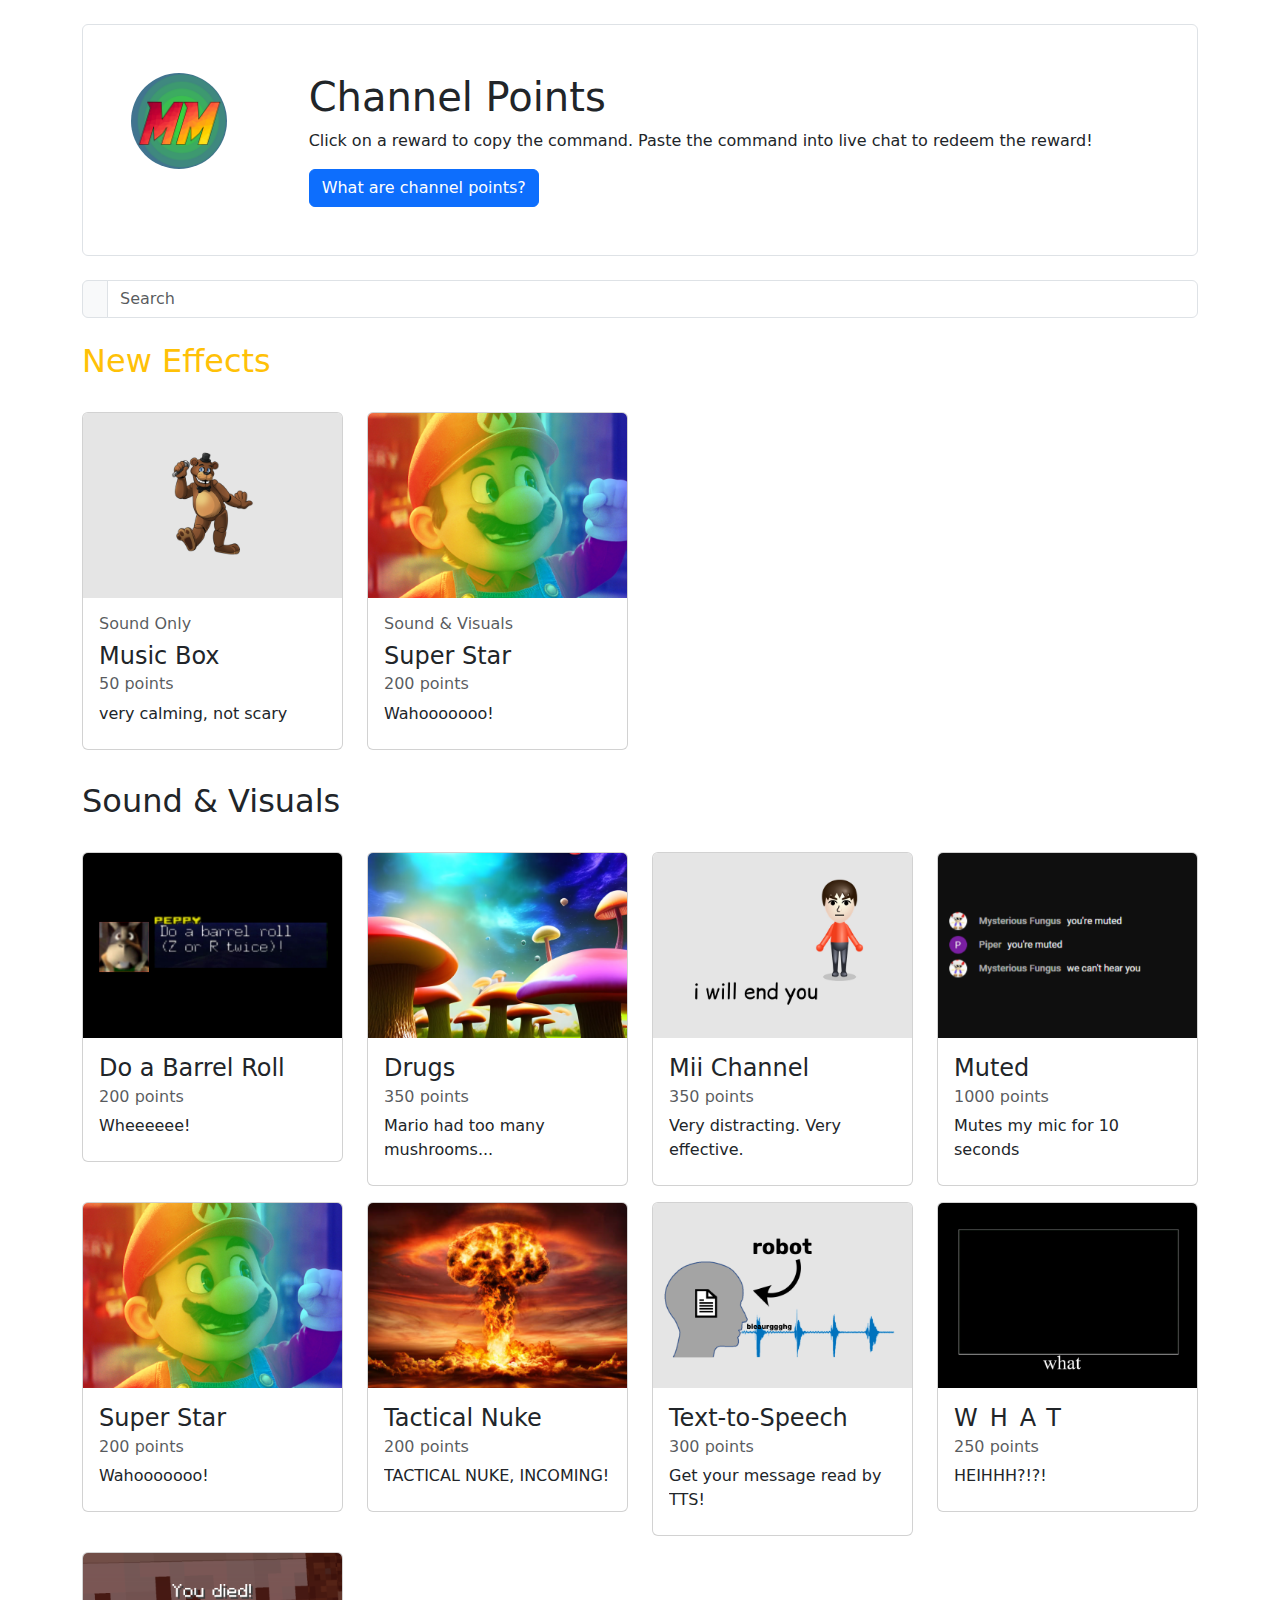
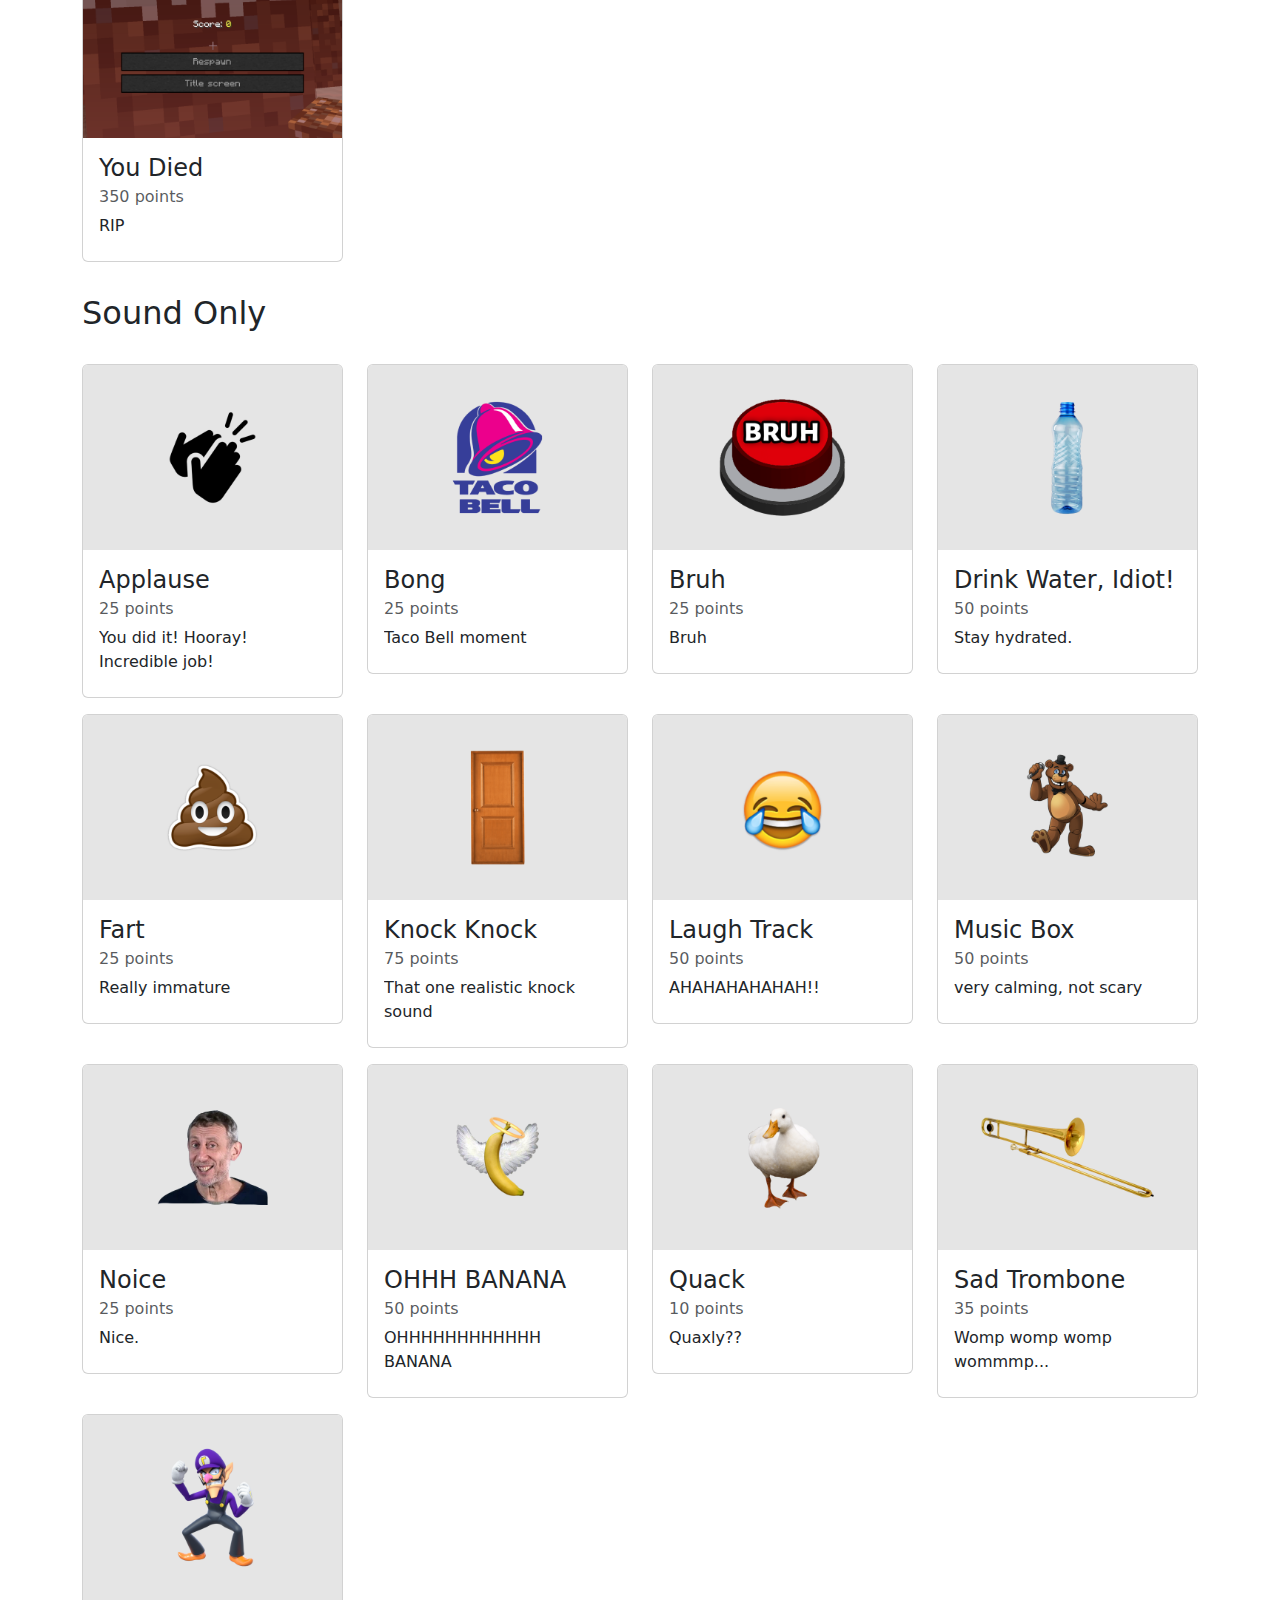
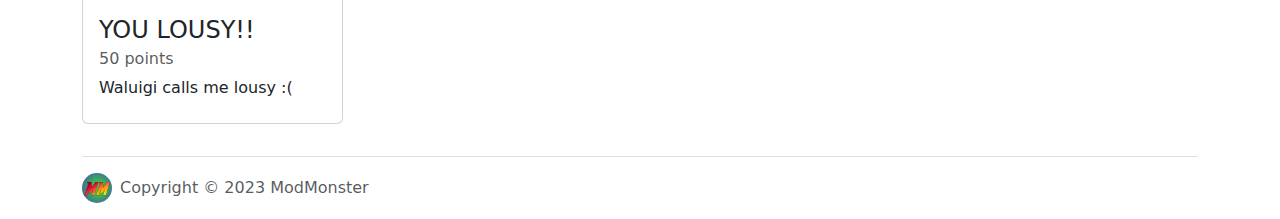
==== commit b18b3125: "Removed new effect's type labels from the normal sections, fixed Music Box placement in the grid" ====
--- a/points/index.html
+++ b/points/index.html
@@ -176,7 +176,6 @@
         <div class="card" onclick="copyCommand('superstar')">
           <img class="card-img-top ratio-1x1" src="img/rewards/stream/superstar.png" alt="Reward image">
           <div class="card-body">
-            <h6 class="card-text text-muted">Sound & Visuals</h6>
             <h4 class="card-title">Super Star</h4>
             <h6 class="card-subtitle mb-2 text-body-secondary"><i class="fa fa-coins fa-fw"></i> 200 points</h6>
             <p class="card-text reward-description" data-replace="Click to copy command"><span>Wahooooooo!</span></p>
@@ -293,42 +292,41 @@
         </div>
       </div>
       <div class="card-parent col-md-6 col-lg-4 col-xl-3 my-2">
+        <div class="card" onclick="copyCommand('knock')">
+          <img class="card-img-top ratio-1x1" src="img/rewards/sfx/knockknock.png" alt="Reward image">
+          <div class="card-body">
+            <div class="d-flex justify-content-between">
+              <h4 class="card-title">Knock Knock</h4>
+              <i onclick="playSound('sfx/knock.mp3')" role="button" class="fa fa-volume-low fa-fw float-right my-2" data-bs-toggle="tooltip" title="Preview sound"></i>
+            </div>
+            <h6 class="card-subtitle mb-2 text-body-secondary"><i class="fa fa-coins fa-fw"></i> 75 points</h6>
+            <p class="card-text reward-description" data-replace="Click to copy command"><span>That one realistic knock sound</span></p>
+          </div>
+        </div>
+      </div>
+      <div class="card-parent col-md-6 col-lg-4 col-xl-3 my-2">
+        <div class="card" onclick="copyCommand('laughtrack')">
+          <img class="card-img-top ratio-1x1" src="img/rewards/sfx/laughtrack.png" alt="Reward image">
+          <div class="card-body">
+            <div class="d-flex justify-content-between">
+              <h4 class="card-title">Laugh Track</h4>
+              <i onclick="playSound('sfx/laughtrack.mp3')" role="button" class="fa fa-volume-low fa-fw float-right my-2" data-bs-toggle="tooltip" title="Preview sound"></i>
+            </div>
+            <h6 class="card-subtitle mb-2 text-body-secondary"><i class="fa fa-coins fa-fw"></i> 50 points</h6>
+            <p class="card-text reward-description" data-replace="Click to copy command"><span>AHAHAHAHAHAH!!</span></p>
+          </div>
+        </div>
+      </div>
+      <div class="card-parent col-md-6 col-lg-4 col-xl-3 my-2">
         <div class="card" onclick="copyCommand('fnaf')">
           <img class="card-img-top ratio-1x1" src="img/rewards/sfx/fnaf.png" alt="Reward image">
           <div class="card-body">
-            <h6 class="card-text text-muted">Sound Only</h6>
             <div class="d-flex justify-content-between">
               <h4 class="card-title">Music Box</h4>
               <i onclick="playSound('sfx/fnaf.mp3')" role="button" class="fa fa-volume-low fa-fw float-right my-2" data-bs-toggle="tooltip" title="Preview sound"></i>
             </div>
             <h6 class="card-subtitle mb-2 text-body-secondary"><i class="fa fa-coins fa-fw"></i> 50 points</h6>
             <p class="card-text reward-description" data-replace="Click to copy command"><span>very calming, not scary</span></p>
-          </div>
-        </div>
-      </div>
-      <div class="card-parent col-md-6 col-lg-4 col-xl-3 my-2">
-        <div class="card" onclick="copyCommand('knock')">
-          <img class="card-img-top ratio-1x1" src="img/rewards/sfx/knockknock.png" alt="Reward image">
-          <div class="card-body">
-            <div class="d-flex justify-content-between">
-              <h4 class="card-title">Knock Knock</h4>
-              <i onclick="playSound('sfx/knock.mp3')" role="button" class="fa fa-volume-low fa-fw float-right my-2" data-bs-toggle="tooltip" title="Preview sound"></i>
-            </div>
-            <h6 class="card-subtitle mb-2 text-body-secondary"><i class="fa fa-coins fa-fw"></i> 75 points</h6>
-            <p class="card-text reward-description" data-replace="Click to copy command"><span>That one realistic knock sound</span></p>
-          </div>
-        </div>
-      </div>
-      <div class="card-parent col-md-6 col-lg-4 col-xl-3 my-2">
-        <div class="card" onclick="copyCommand('laughtrack')">
-          <img class="card-img-top ratio-1x1" src="img/rewards/sfx/laughtrack.png" alt="Reward image">
-          <div class="card-body">
-            <div class="d-flex justify-content-between">
-              <h4 class="card-title">Laugh Track</h4>
-              <i onclick="playSound('sfx/laughtrack.mp3')" role="button" class="fa fa-volume-low fa-fw float-right my-2" data-bs-toggle="tooltip" title="Preview sound"></i>
-            </div>
-            <h6 class="card-subtitle mb-2 text-body-secondary"><i class="fa fa-coins fa-fw"></i> 50 points</h6>
-            <p class="card-text reward-description" data-replace="Click to copy command"><span>AHAHAHAHAHAH!!</span></p>
           </div>
         </div>
       </div>
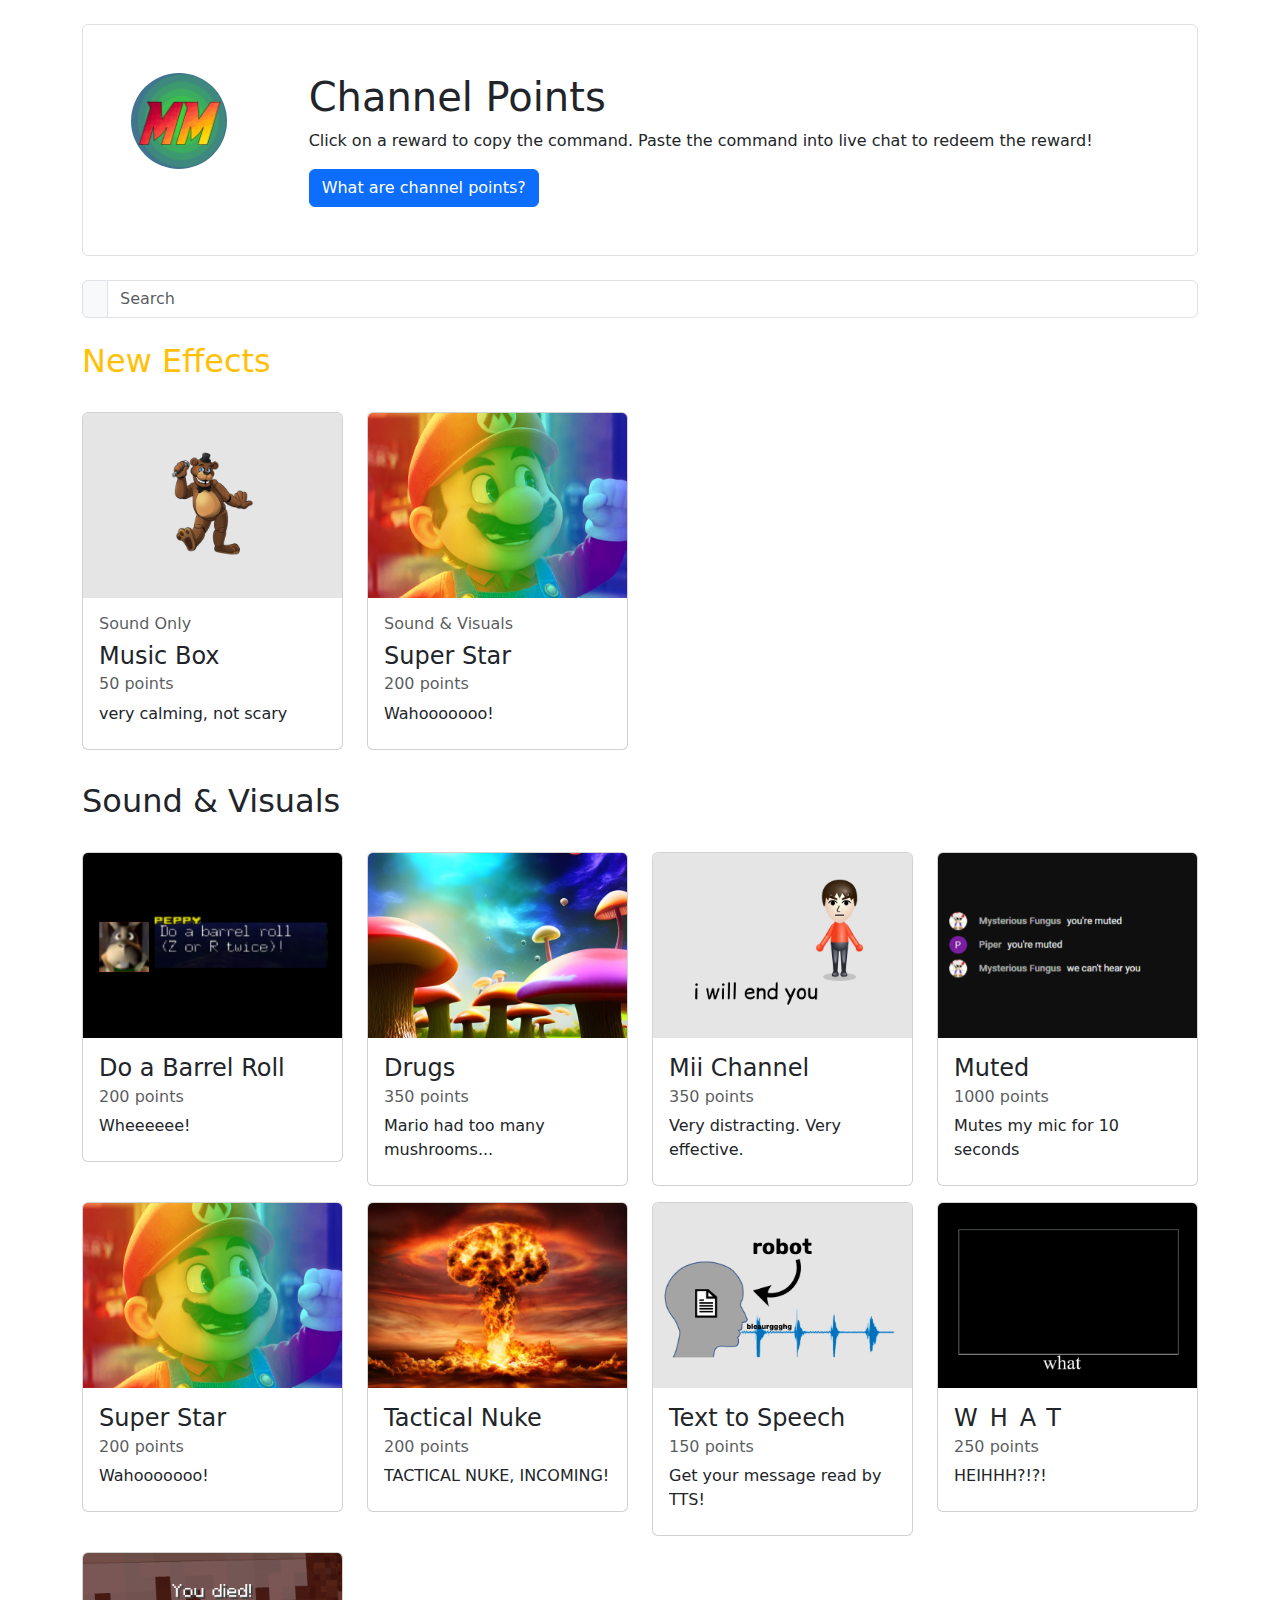
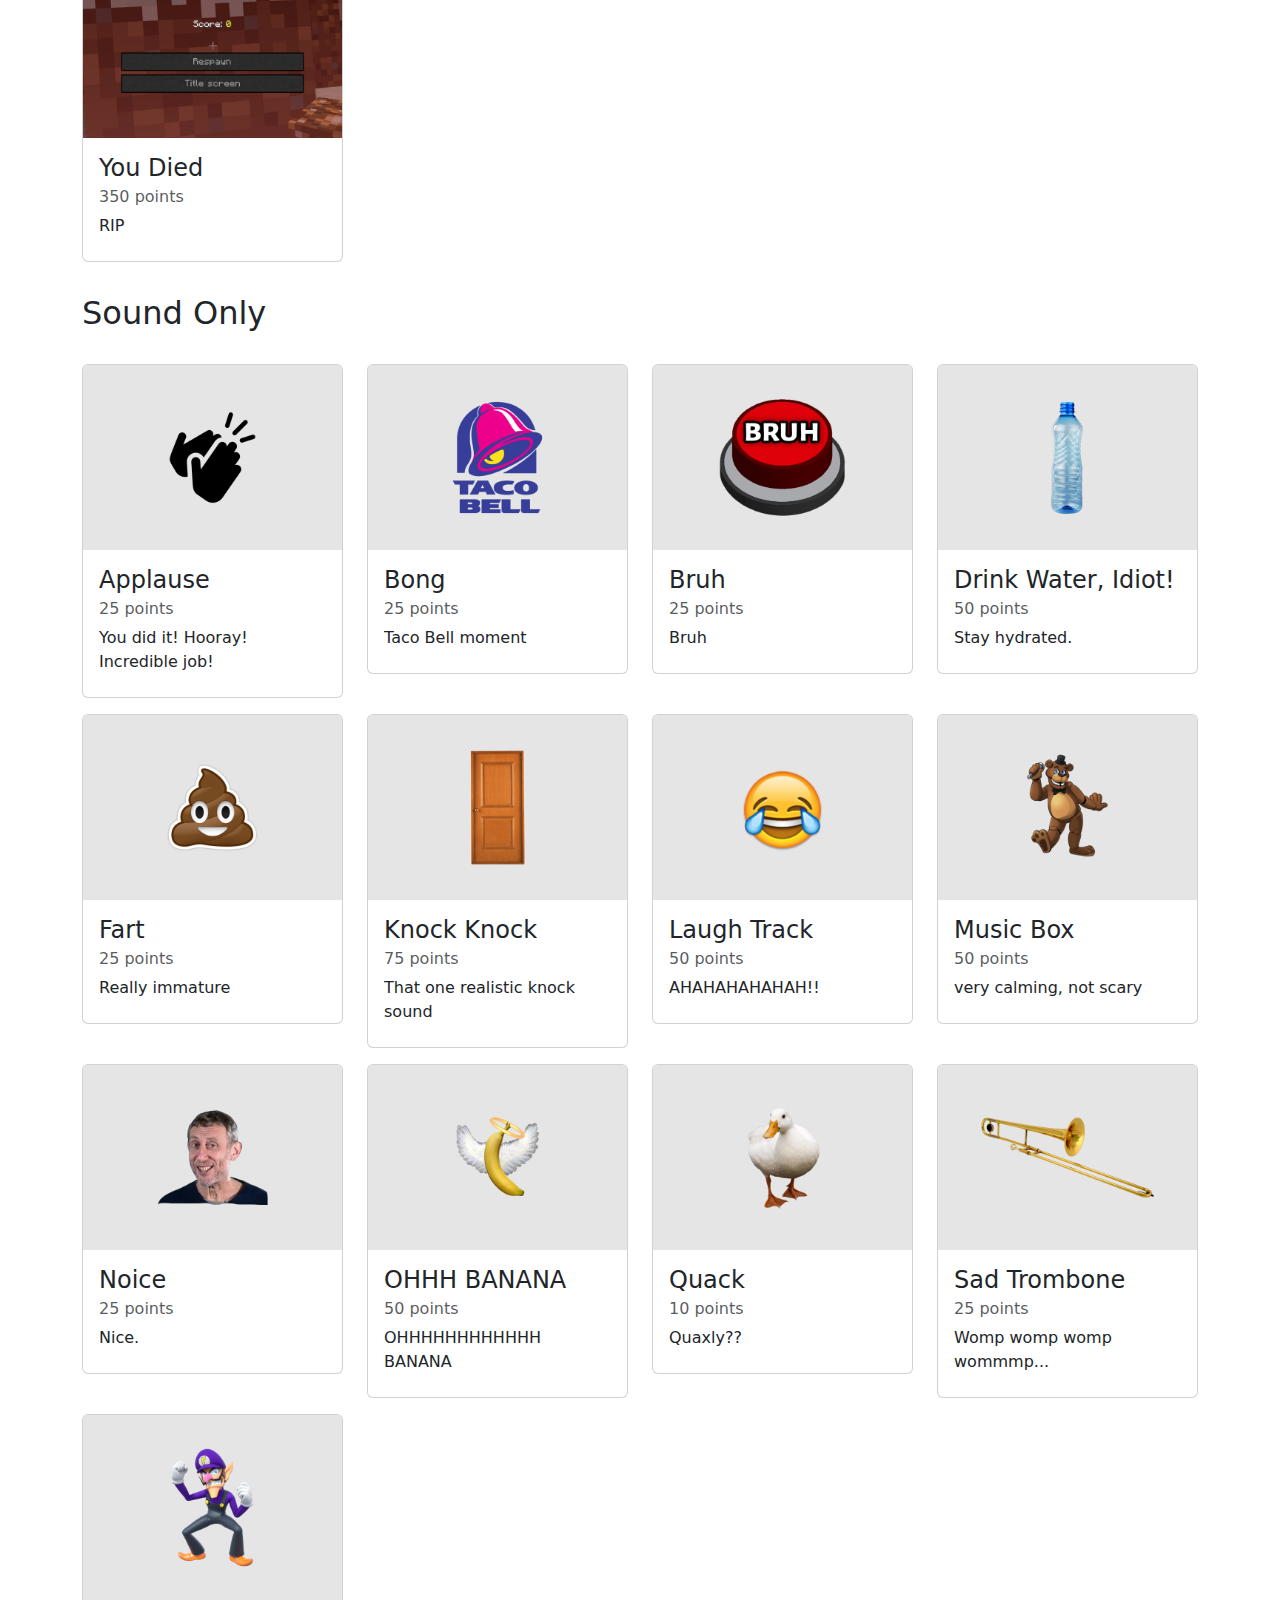
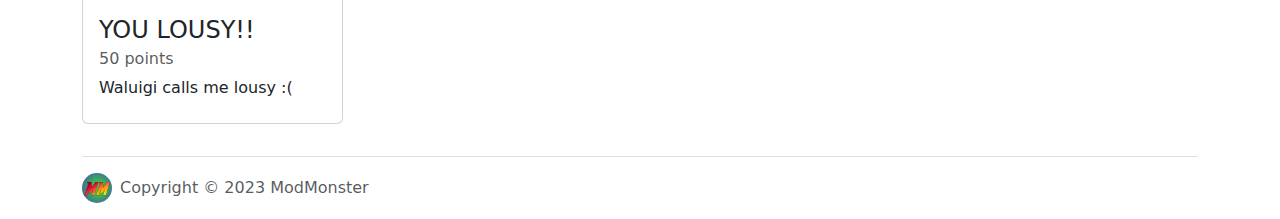
==== commit dbe50087: "Some rewards point values were incorrect" ====
--- a/points/index.html
+++ b/points/index.html
@@ -196,8 +196,8 @@
         <div class="card" data-bs-toggle="modal" data-bs-target="#ttsModal">
           <img class="card-img-top ratio-1x1" src="img/rewards/stream/tts.png" alt="Reward image">
           <div class="card-body">
-            <h4 class="card-title">Text-to-Speech</h4>
-            <h6 class="card-subtitle mb-2 text-body-secondary"><i class="fa fa-coins fa-fw"></i> 300 points</h6>
+            <h4 class="card-title">Text to Speech</h4>
+            <h6 class="card-subtitle mb-2 text-body-secondary"><i class="fa fa-coins fa-fw"></i> 150 points</h6>
             <p class="card-text reward-description" data-replace="Click to copy command"><span>Get your message read by TTS!</span></p>
           </div>
         </div>
@@ -377,7 +377,7 @@
               <h4 class="card-title">Sad Trombone</h4>
               <i onclick="playSound('sfx/sadtrombone.mp3')" role="button" class="fa fa-volume-low fa-fw float-right my-2" data-bs-toggle="tooltip" title="Preview sound"></i>
             </div>
-            <h6 class="card-subtitle mb-2 text-body-secondary"><i class="fa fa-coins fa-fw"></i> 35 points</h6>
+            <h6 class="card-subtitle mb-2 text-body-secondary"><i class="fa fa-coins fa-fw"></i> 25 points</h6>
             <p class="card-text reward-description" data-replace="Click to copy command"><span>Womp womp womp wommmp...</span></p>
           </div>
         </div>
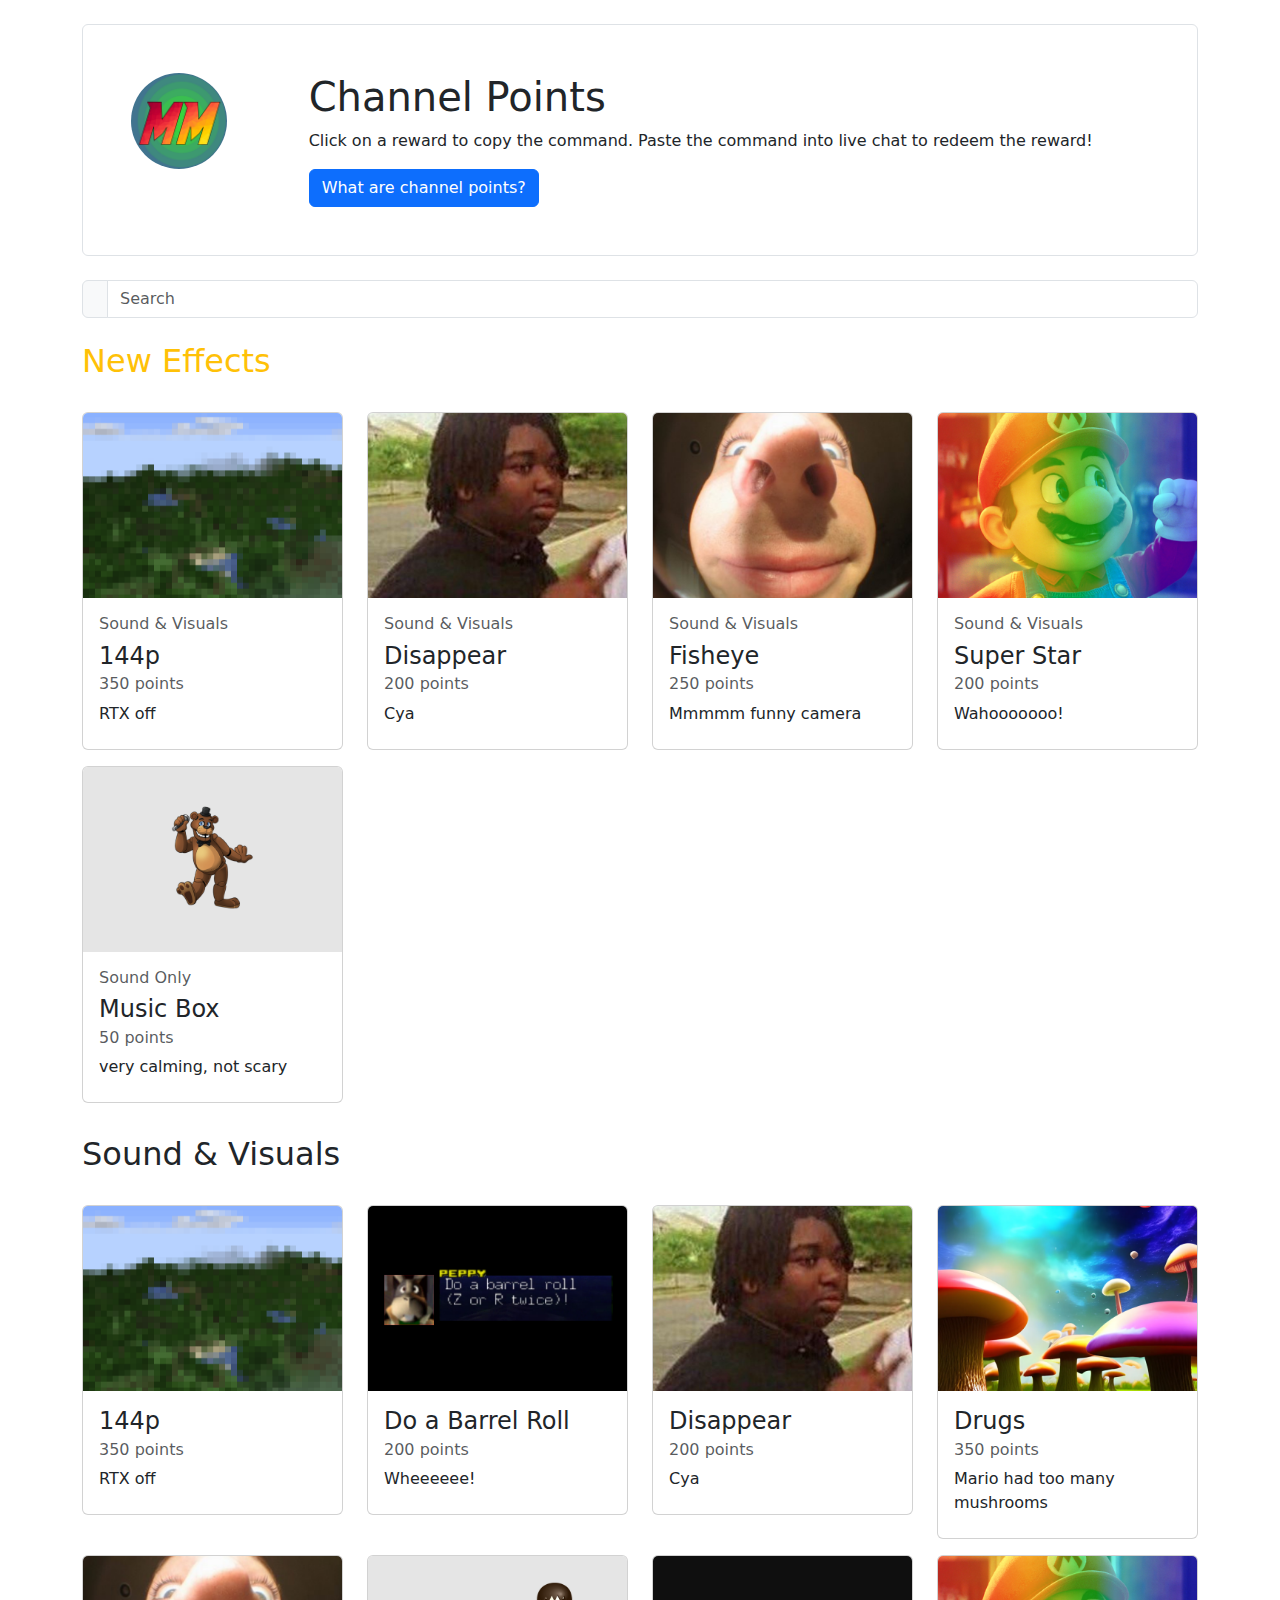
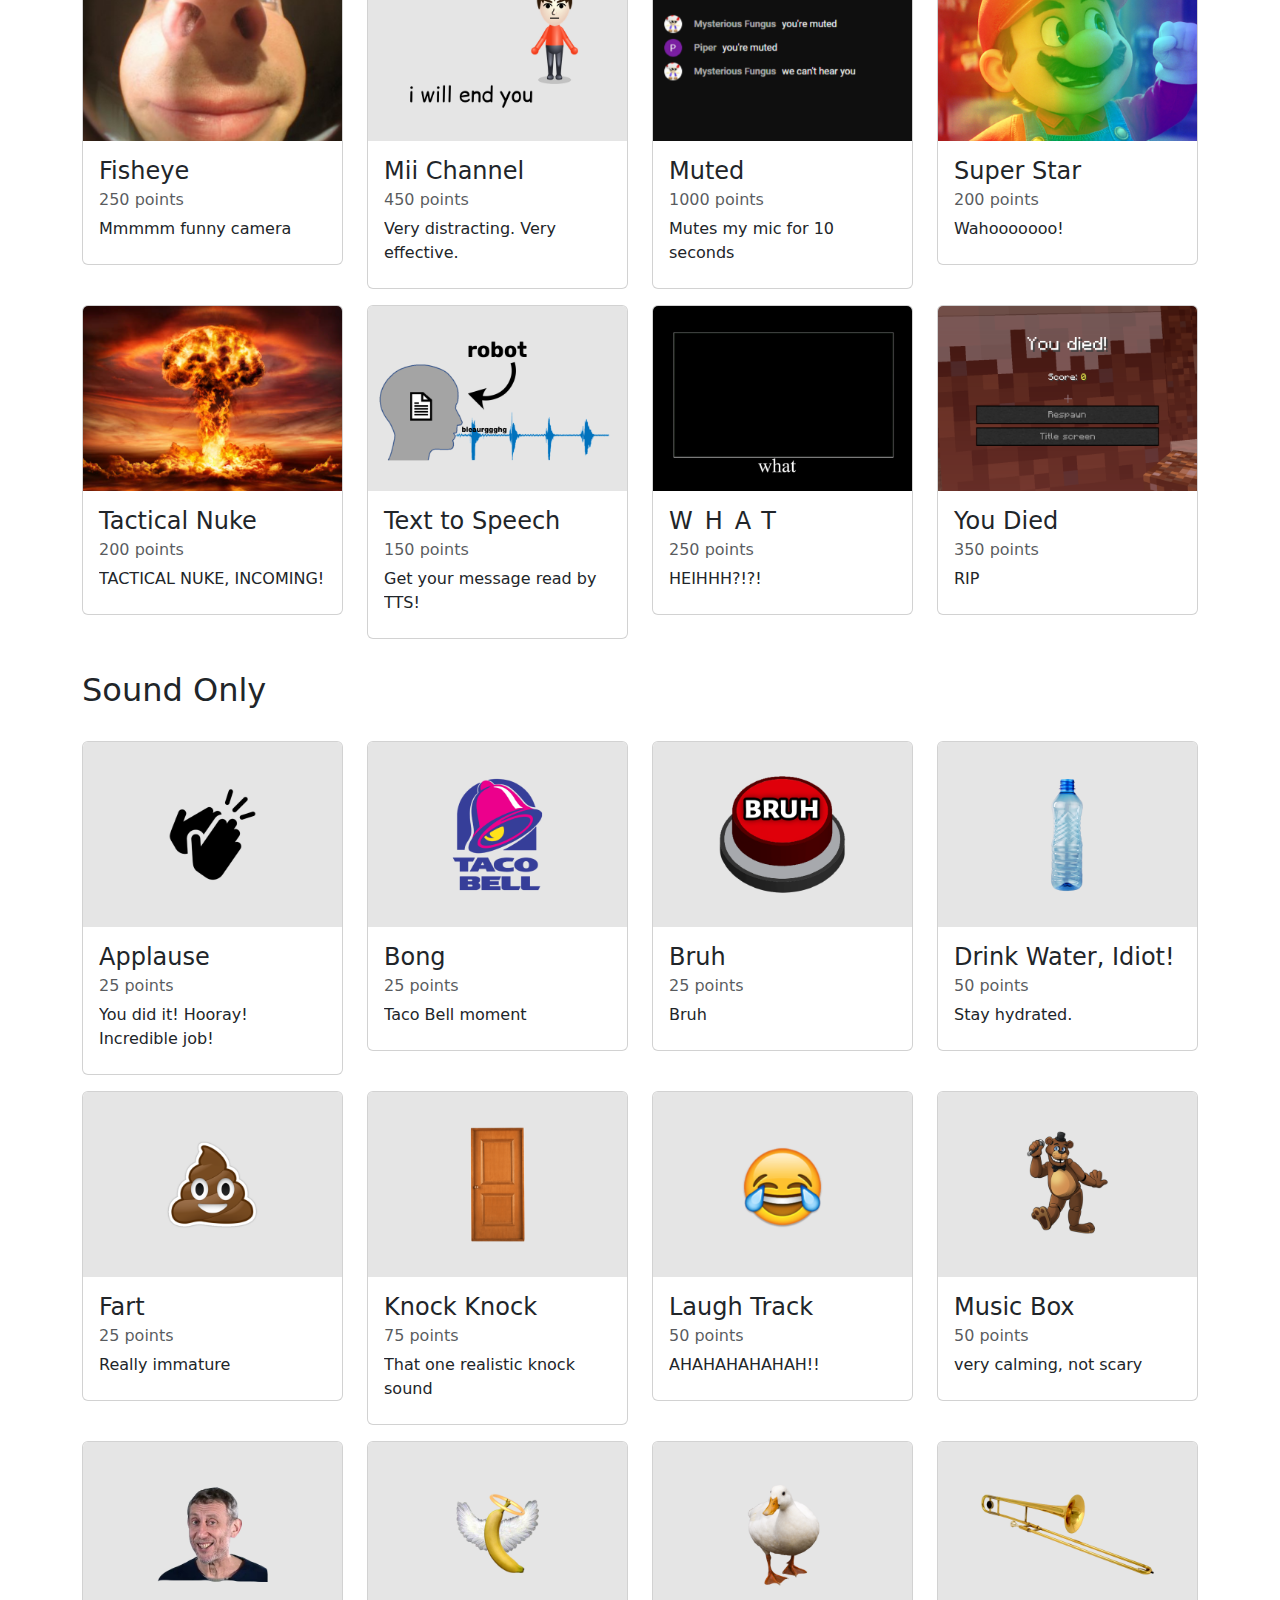
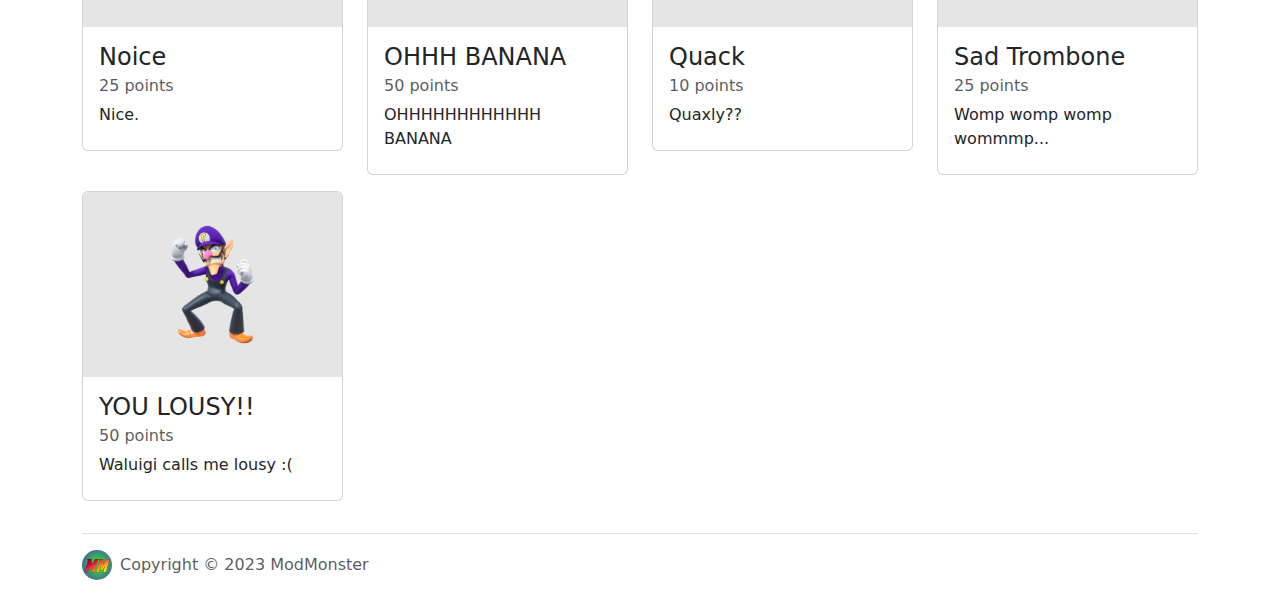
==== commit 659e7ef1: "More new rewards" ====
--- a/points/index.html
+++ b/points/index.html
@@ -104,6 +104,50 @@
     <div class="row reward-grid">
       <h2 class="my-4 text-warning"><i class="fa fa-exclamation-circle fa-xs fa-fw"></i> New Effects</h2>
       <div class="card-parent col-md-6 col-lg-4 col-xl-3 my-2">
+        <div class="card" onclick="copyCommand('144p')">
+          <img class="card-img-top ratio-1x1" src="img/rewards/stream/144p.png" alt="Reward image">
+          <div class="card-body">
+            <h6 class="card-text text-muted">Sound & Visuals</h6>
+            <h4 class="card-title">144p</h4>
+            <h6 class="card-subtitle mb-2 text-body-secondary"><i class="fa fa-coins fa-fw"></i> 350 points</h6>
+            <p class="card-text reward-description" data-replace="Click to copy command"><span>RTX off</span></p>
+          </div>
+        </div>
+      </div>
+      <div class="card-parent col-md-6 col-lg-4 col-xl-3 my-2">
+        <div class="card" onclick="copyCommand('superstar')">
+          <img class="card-img-top ratio-1x1" src="img/rewards/stream/disappear.png" alt="Reward image">
+          <div class="card-body">
+            <h6 class="card-text text-muted">Sound & Visuals</h6>
+            <h4 class="card-title">Disappear</h4>
+            <h6 class="card-subtitle mb-2 text-body-secondary"><i class="fa fa-coins fa-fw"></i> 200 points</h6>
+            <p class="card-text reward-description" data-replace="Click to copy command"><span>Cya</span></p>
+          </div>
+        </div>
+      </div>
+      <div class="card-parent col-md-6 col-lg-4 col-xl-3 my-2">
+        <div class="card" onclick="copyCommand('fisheye')">
+          <img class="card-img-top ratio-1x1" src="img/rewards/stream/fisheye.png" alt="Reward image">
+          <div class="card-body">
+            <h6 class="card-text text-muted">Sound & Visuals</h6>
+            <h4 class="card-title">Fisheye</h4>
+            <h6 class="card-subtitle mb-2 text-body-secondary"><i class="fa fa-coins fa-fw"></i> 250 points</h6>
+            <p class="card-text reward-description" data-replace="Click to copy command"><span>Mmmmm funny camera</span></p>
+          </div>
+        </div>
+      </div>
+      <div class="card-parent col-md-6 col-lg-4 col-xl-3 my-2">
+        <div class="card" onclick="copyCommand('superstar')">
+          <img class="card-img-top ratio-1x1" src="img/rewards/stream/superstar.png" alt="Reward image">
+          <div class="card-body">
+            <h6 class="card-text text-muted">Sound & Visuals</h6>
+            <h4 class="card-title">Super Star</h4>
+            <h6 class="card-subtitle mb-2 text-body-secondary"><i class="fa fa-coins fa-fw"></i> 200 points</h6>
+            <p class="card-text reward-description" data-replace="Click to copy command"><span>Wahooooooo!</span></p>
+          </div>
+        </div>
+      </div>
+      <div class="card-parent col-md-6 col-lg-4 col-xl-3 my-2">
         <div class="card" onclick="copyCommand('fnaf')">
           <img class="card-img-top ratio-1x1" src="img/rewards/sfx/fnaf.png" alt="Reward image">
           <div class="card-body">
@@ -117,22 +161,21 @@
           </div>
         </div>
       </div>
-      <div class="card-parent col-md-6 col-lg-4 col-xl-3 my-2">
-        <div class="card" onclick="copyCommand('superstar')">
-          <img class="card-img-top ratio-1x1" src="img/rewards/stream/superstar.png" alt="Reward image">
-          <div class="card-body">
-            <h6 class="card-text text-muted">Sound & Visuals</h6>
-            <h4 class="card-title">Super Star</h4>
-            <h6 class="card-subtitle mb-2 text-body-secondary"><i class="fa fa-coins fa-fw"></i> 200 points</h6>
-            <p class="card-text reward-description" data-replace="Click to copy command"><span>Wahooooooo!</span></p>
-          </div>
-        </div>
-      </div>
     </div>
 
     <div class="row reward-grid">
       <h2 class="my-4">Sound & Visuals</h2>
       <div class="card-parent col-md-6 col-lg-4 col-xl-3 my-2">
+        <div class="card" onclick="copyCommand('144p')">
+          <img class="card-img-top ratio-1x1" src="img/rewards/stream/144p.png" alt="Reward image">
+          <div class="card-body">
+            <h4 class="card-title">144p</h4>
+            <h6 class="card-subtitle mb-2 text-body-secondary"><i class="fa fa-coins fa-fw"></i> 350 points</h6>
+            <p class="card-text reward-description" data-replace="Click to copy command"><span>RTX off</span></p>
+          </div>
+        </div>
+      </div>
+      <div class="card-parent col-md-6 col-lg-4 col-xl-3 my-2">
         <div class="card" onclick="copyCommand('barrelroll')">
           <img class="card-img-top ratio-1x1" src="img/rewards/stream/doabarrelroll.png" alt="Reward image">
           <div class="card-body">
@@ -143,12 +186,32 @@
         </div>
       </div>
       <div class="card-parent col-md-6 col-lg-4 col-xl-3 my-2">
+        <div class="card" onclick="copyCommand('superstar')">
+          <img class="card-img-top ratio-1x1" src="img/rewards/stream/disappear.png" alt="Reward image">
+          <div class="card-body">
+            <h4 class="card-title">Disappear</h4>
+            <h6 class="card-subtitle mb-2 text-body-secondary"><i class="fa fa-coins fa-fw"></i> 200 points</h6>
+            <p class="card-text reward-description" data-replace="Click to copy command"><span>Cya</span></p>
+          </div>
+        </div>
+      </div>
+      <div class="card-parent col-md-6 col-lg-4 col-xl-3 my-2">
         <div class="card" onclick="copyCommand('drugs')">
           <img class="card-img-top ratio-1x1" src="img/rewards/stream/drugs.png" alt="Reward image">
           <div class="card-body">
             <h4 class="card-title">Drugs</h4>
             <h6 class="card-subtitle mb-2 text-body-secondary"><i class="fa fa-coins fa-fw"></i> 350 points</h6>
-            <p class="card-text reward-description" data-replace="Click to copy command"><span>Mario had too many mushrooms...</span></p>
+            <p class="card-text reward-description" data-replace="Click to copy command"><span>Mario had too many mushrooms</span></p>
+          </div>
+        </div>
+      </div>
+      <div class="card-parent col-md-6 col-lg-4 col-xl-3 my-2">
+        <div class="card" onclick="copyCommand('fisheye')">
+          <img class="card-img-top ratio-1x1" src="img/rewards/stream/fisheye.png" alt="Reward image">
+          <div class="card-body">
+            <h4 class="card-title">Fisheye</h4>
+            <h6 class="card-subtitle mb-2 text-body-secondary"><i class="fa fa-coins fa-fw"></i> 250 points</h6>
+            <p class="card-text reward-description" data-replace="Click to copy command"><span>Mmmmm funny camera</span></p>
           </div>
         </div>
       </div>
@@ -157,7 +220,7 @@
           <img class="card-img-top ratio-1x1" src="img/rewards/stream/miichannel.png" alt="Reward image">
           <div class="card-body">
             <h4 class="card-title">Mii Channel</h4>
-            <h6 class="card-subtitle mb-2 text-body-secondary"><i class="fa fa-coins fa-fw"></i> 350 points</h6>
+            <h6 class="card-subtitle mb-2 text-body-secondary"><i class="fa fa-coins fa-fw"></i> 450 points</h6>
             <p class="card-text reward-description" data-replace="Click to copy command"><span>Very distracting. Very effective.</span></p>
           </div>
         </div>
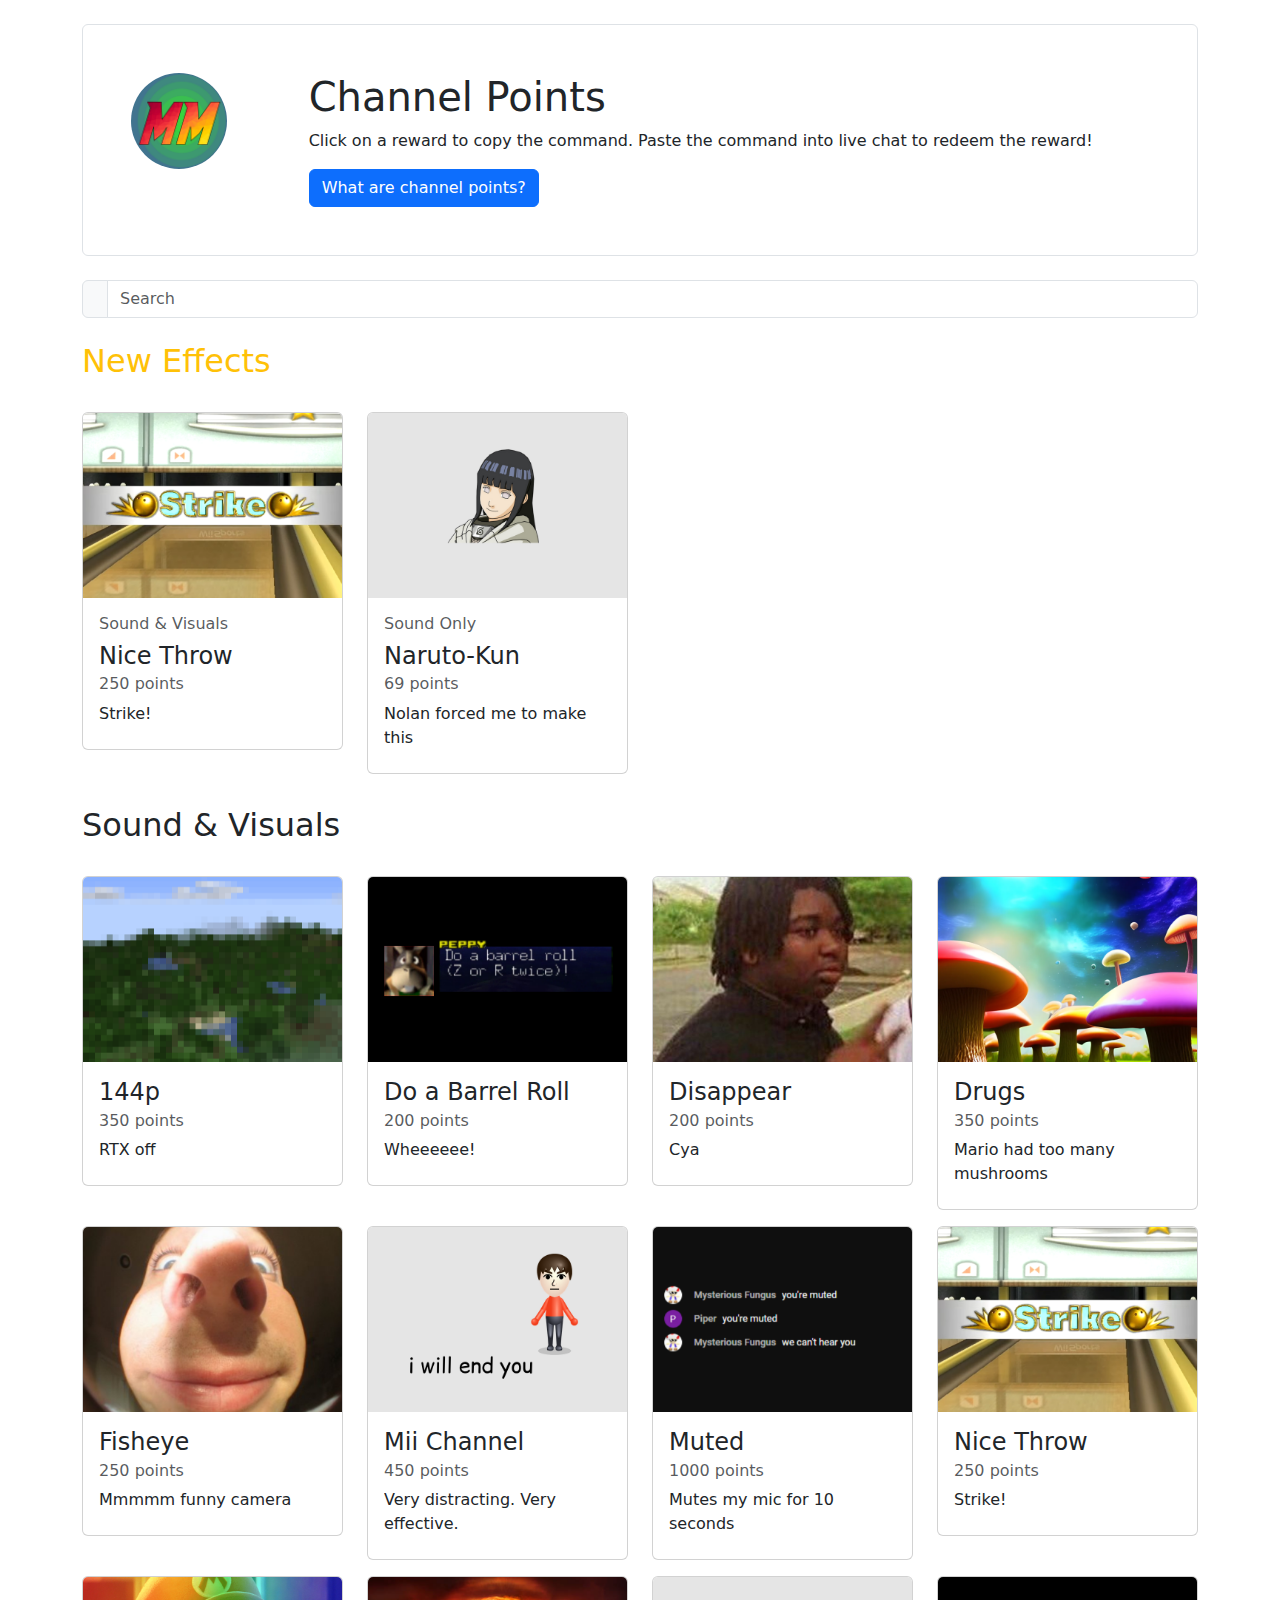
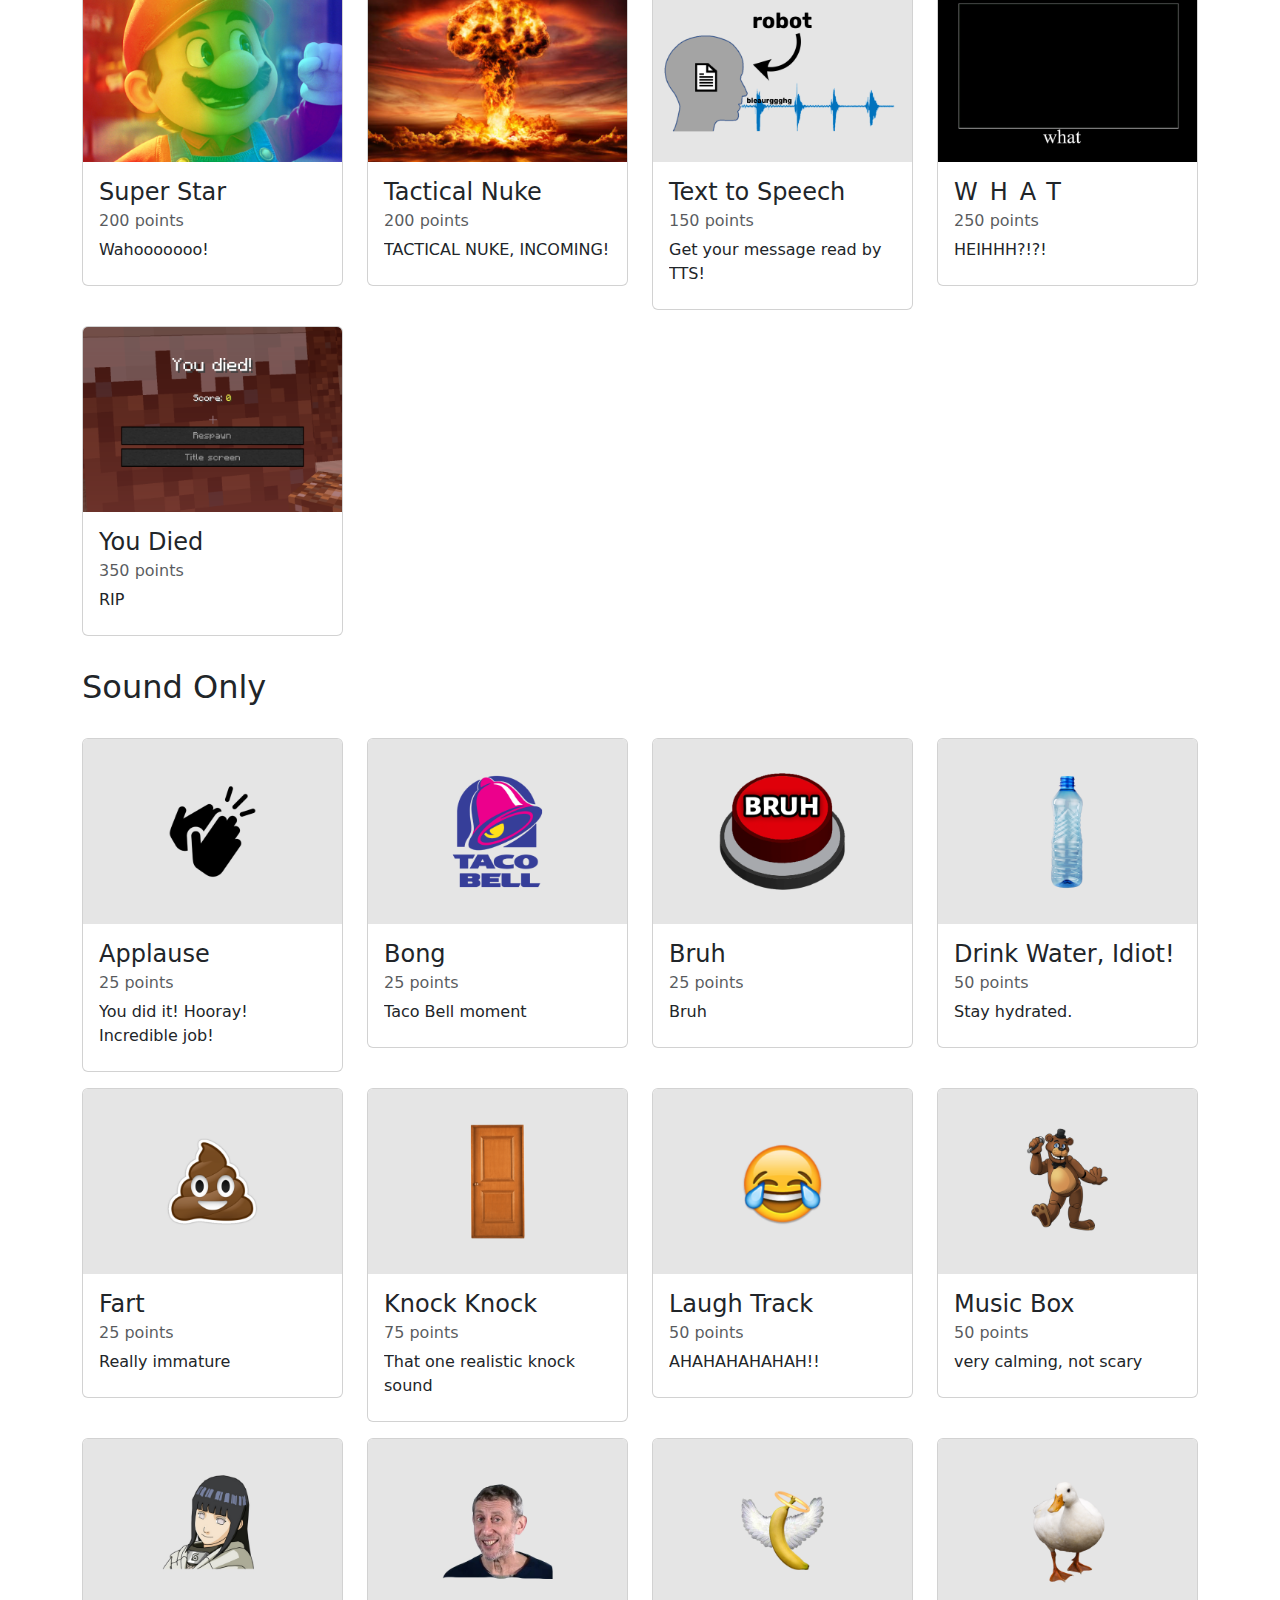
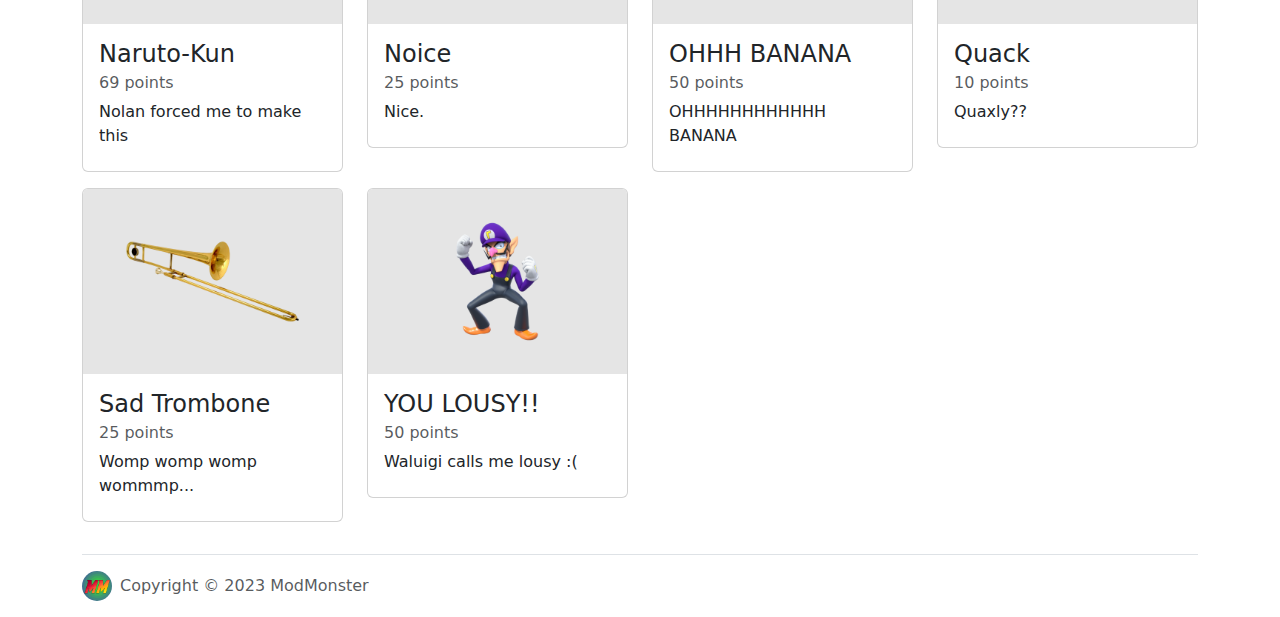
==== commit dedab02c: "naruto kun" ====
--- a/points/index.html
+++ b/points/index.html
@@ -104,10 +104,38 @@
     <div class="row reward-grid">
       <h2 class="my-4 text-warning"><i class="fa fa-exclamation-circle fa-xs fa-fw"></i> New Effects</h2>
       <div class="card-parent col-md-6 col-lg-4 col-xl-3 my-2">
+        <div class="card" onclick="copyCommand('nicethrow')">
+          <img class="card-img-top ratio-1x1" src="img/rewards/stream/nicethrow.png" alt="Reward image">
+          <div class="card-body">
+            <h6 class="card-text text-muted">Sound & Visuals</h6>
+            <h4 class="card-title">Nice Throw</h4>
+            <h6 class="card-subtitle mb-2 text-body-secondary"><i class="fa fa-coins fa-fw"></i> 250 points</h6>
+            <p class="card-text reward-description" data-replace="Click to copy command"><span>Strike!</span></p>
+          </div>
+        </div>
+      </div>
+      <div class="card-parent col-md-6 col-lg-4 col-xl-3 my-2">
+        <div class="card" onclick="copyCommand('narutokun')">
+          <img class="card-img-top ratio-1x1" src="img/rewards/sfx/narutokun.png" alt="Reward image">
+          <div class="card-body">
+            <h6 class="card-text text-muted">Sound Only</h6>
+            <div class="d-flex justify-content-between">
+              <h4 class="card-title">Naruto-Kun</h4>
+              <i onclick="playSound('sfx/narutokun.mp3')" role="button" class="fa fa-volume-low fa-fw float-right my-2" data-bs-toggle="tooltip" title="Preview sound"></i>
+            </div>
+            <h6 class="card-subtitle mb-2 text-body-secondary"><i class="fa fa-coins fa-fw"></i> 69 points</h6>
+            <p class="card-text reward-description" data-replace="Click to copy command"><span>Nolan forced me to make this</span></p>
+          </div>
+        </div>
+      </div>
+    </div>
+
+    <div class="row reward-grid">
+      <h2 class="my-4">Sound & Visuals</h2>
+      <div class="card-parent col-md-6 col-lg-4 col-xl-3 my-2">
         <div class="card" onclick="copyCommand('144p')">
           <img class="card-img-top ratio-1x1" src="img/rewards/stream/144p.png" alt="Reward image">
           <div class="card-body">
-            <h6 class="card-text text-muted">Sound & Visuals</h6>
             <h4 class="card-title">144p</h4>
             <h6 class="card-subtitle mb-2 text-body-secondary"><i class="fa fa-coins fa-fw"></i> 350 points</h6>
             <p class="card-text reward-description" data-replace="Click to copy command"><span>RTX off</span></p>
@@ -115,10 +143,19 @@
         </div>
       </div>
       <div class="card-parent col-md-6 col-lg-4 col-xl-3 my-2">
-        <div class="card" onclick="copyCommand('superstar')">
+        <div class="card" onclick="copyCommand('barrelroll')">
+          <img class="card-img-top ratio-1x1" src="img/rewards/stream/doabarrelroll.png" alt="Reward image">
+          <div class="card-body">
+            <h4 class="card-title">Do a Barrel Roll</h4>
+            <h6 class="card-subtitle mb-2 text-body-secondary"><i class="fa fa-coins fa-fw"></i> 200 points</h6>
+            <p class="card-text reward-description" data-replace="Click to copy command"><span>Wheeeeee!</span></p>
+          </div>
+        </div>
+      </div>
+      <div class="card-parent col-md-6 col-lg-4 col-xl-3 my-2">
+        <div class="card" onclick="copyCommand('disappear')">
           <img class="card-img-top ratio-1x1" src="img/rewards/stream/disappear.png" alt="Reward image">
           <div class="card-body">
-            <h6 class="card-text text-muted">Sound & Visuals</h6>
             <h4 class="card-title">Disappear</h4>
             <h6 class="card-subtitle mb-2 text-body-secondary"><i class="fa fa-coins fa-fw"></i> 200 points</h6>
             <p class="card-text reward-description" data-replace="Click to copy command"><span>Cya</span></p>
@@ -126,10 +163,19 @@
         </div>
       </div>
       <div class="card-parent col-md-6 col-lg-4 col-xl-3 my-2">
+        <div class="card" onclick="copyCommand('drugs')">
+          <img class="card-img-top ratio-1x1" src="img/rewards/stream/drugs.png" alt="Reward image">
+          <div class="card-body">
+            <h4 class="card-title">Drugs</h4>
+            <h6 class="card-subtitle mb-2 text-body-secondary"><i class="fa fa-coins fa-fw"></i> 350 points</h6>
+            <p class="card-text reward-description" data-replace="Click to copy command"><span>Mario had too many mushrooms</span></p>
+          </div>
+        </div>
+      </div>
+      <div class="card-parent col-md-6 col-lg-4 col-xl-3 my-2">
         <div class="card" onclick="copyCommand('fisheye')">
           <img class="card-img-top ratio-1x1" src="img/rewards/stream/fisheye.png" alt="Reward image">
           <div class="card-body">
-            <h6 class="card-text text-muted">Sound & Visuals</h6>
             <h4 class="card-title">Fisheye</h4>
             <h6 class="card-subtitle mb-2 text-body-secondary"><i class="fa fa-coins fa-fw"></i> 250 points</h6>
             <p class="card-text reward-description" data-replace="Click to copy command"><span>Mmmmm funny camera</span></p>
@@ -137,10 +183,39 @@
         </div>
       </div>
       <div class="card-parent col-md-6 col-lg-4 col-xl-3 my-2">
+        <div class="card" onclick="copyCommand('miichannel')">
+          <img class="card-img-top ratio-1x1" src="img/rewards/stream/miichannel.png" alt="Reward image">
+          <div class="card-body">
+            <h4 class="card-title">Mii Channel</h4>
+            <h6 class="card-subtitle mb-2 text-body-secondary"><i class="fa fa-coins fa-fw"></i> 450 points</h6>
+            <p class="card-text reward-description" data-replace="Click to copy command"><span>Very distracting. Very effective.</span></p>
+          </div>
+        </div>
+      </div>
+      <div class="card-parent col-md-6 col-lg-4 col-xl-3 my-2">
+        <div class="card" onclick="copyCommand('muted')">
+          <img class="card-img-top ratio-1x1" src="img/rewards/stream/muted.png" alt="Reward image">
+          <div class="card-body">
+            <h4 class="card-title">Muted</h4>
+            <h6 class="card-subtitle mb-2 text-body-secondary"><i class="fa fa-coins fa-fw"></i> 1000 points</h6>
+            <p class="card-text reward-description" data-replace="Click to copy command"><span>Mutes my mic for 10 seconds</span></p>
+          </div>
+        </div>
+      </div>
+      <div class="card-parent col-md-6 col-lg-4 col-xl-3 my-2">
+        <div class="card" onclick="copyCommand('nicethrow')">
+          <img class="card-img-top ratio-1x1" src="img/rewards/stream/nicethrow.png" alt="Reward image">
+          <div class="card-body">
+            <h4 class="card-title">Nice Throw</h4>
+            <h6 class="card-subtitle mb-2 text-body-secondary"><i class="fa fa-coins fa-fw"></i> 250 points</h6>
+            <p class="card-text reward-description" data-replace="Click to copy command"><span>Strike!</span></p>
+          </div>
+        </div>
+      </div>
+      <div class="card-parent col-md-6 col-lg-4 col-xl-3 my-2">
         <div class="card" onclick="copyCommand('superstar')">
           <img class="card-img-top ratio-1x1" src="img/rewards/stream/superstar.png" alt="Reward image">
           <div class="card-body">
-            <h6 class="card-text text-muted">Sound & Visuals</h6>
             <h4 class="card-title">Super Star</h4>
             <h6 class="card-subtitle mb-2 text-body-secondary"><i class="fa fa-coins fa-fw"></i> 200 points</h6>
             <p class="card-text reward-description" data-replace="Click to copy command"><span>Wahooooooo!</span></p>
@@ -148,104 +223,6 @@
         </div>
       </div>
       <div class="card-parent col-md-6 col-lg-4 col-xl-3 my-2">
-        <div class="card" onclick="copyCommand('fnaf')">
-          <img class="card-img-top ratio-1x1" src="img/rewards/sfx/fnaf.png" alt="Reward image">
-          <div class="card-body">
-            <h6 class="card-text text-muted">Sound Only</h6>
-            <div class="d-flex justify-content-between">
-              <h4 class="card-title">Music Box</h4>
-              <i onclick="playSound('sfx/fnaf.mp3')" role="button" class="fa fa-volume-low fa-fw float-right my-2" data-bs-toggle="tooltip" title="Preview sound"></i>
-            </div>
-            <h6 class="card-subtitle mb-2 text-body-secondary"><i class="fa fa-coins fa-fw"></i> 50 points</h6>
-            <p class="card-text reward-description" data-replace="Click to copy command"><span>very calming, not scary</span></p>
-          </div>
-        </div>
-      </div>
-    </div>
-
-    <div class="row reward-grid">
-      <h2 class="my-4">Sound & Visuals</h2>
-      <div class="card-parent col-md-6 col-lg-4 col-xl-3 my-2">
-        <div class="card" onclick="copyCommand('144p')">
-          <img class="card-img-top ratio-1x1" src="img/rewards/stream/144p.png" alt="Reward image">
-          <div class="card-body">
-            <h4 class="card-title">144p</h4>
-            <h6 class="card-subtitle mb-2 text-body-secondary"><i class="fa fa-coins fa-fw"></i> 350 points</h6>
-            <p class="card-text reward-description" data-replace="Click to copy command"><span>RTX off</span></p>
-          </div>
-        </div>
-      </div>
-      <div class="card-parent col-md-6 col-lg-4 col-xl-3 my-2">
-        <div class="card" onclick="copyCommand('barrelroll')">
-          <img class="card-img-top ratio-1x1" src="img/rewards/stream/doabarrelroll.png" alt="Reward image">
-          <div class="card-body">
-            <h4 class="card-title">Do a Barrel Roll</h4>
-            <h6 class="card-subtitle mb-2 text-body-secondary"><i class="fa fa-coins fa-fw"></i> 200 points</h6>
-            <p class="card-text reward-description" data-replace="Click to copy command"><span>Wheeeeee!</span></p>
-          </div>
-        </div>
-      </div>
-      <div class="card-parent col-md-6 col-lg-4 col-xl-3 my-2">
-        <div class="card" onclick="copyCommand('superstar')">
-          <img class="card-img-top ratio-1x1" src="img/rewards/stream/disappear.png" alt="Reward image">
-          <div class="card-body">
-            <h4 class="card-title">Disappear</h4>
-            <h6 class="card-subtitle mb-2 text-body-secondary"><i class="fa fa-coins fa-fw"></i> 200 points</h6>
-            <p class="card-text reward-description" data-replace="Click to copy command"><span>Cya</span></p>
-          </div>
-        </div>
-      </div>
-      <div class="card-parent col-md-6 col-lg-4 col-xl-3 my-2">
-        <div class="card" onclick="copyCommand('drugs')">
-          <img class="card-img-top ratio-1x1" src="img/rewards/stream/drugs.png" alt="Reward image">
-          <div class="card-body">
-            <h4 class="card-title">Drugs</h4>
-            <h6 class="card-subtitle mb-2 text-body-secondary"><i class="fa fa-coins fa-fw"></i> 350 points</h6>
-            <p class="card-text reward-description" data-replace="Click to copy command"><span>Mario had too many mushrooms</span></p>
-          </div>
-        </div>
-      </div>
-      <div class="card-parent col-md-6 col-lg-4 col-xl-3 my-2">
-        <div class="card" onclick="copyCommand('fisheye')">
-          <img class="card-img-top ratio-1x1" src="img/rewards/stream/fisheye.png" alt="Reward image">
-          <div class="card-body">
-            <h4 class="card-title">Fisheye</h4>
-            <h6 class="card-subtitle mb-2 text-body-secondary"><i class="fa fa-coins fa-fw"></i> 250 points</h6>
-            <p class="card-text reward-description" data-replace="Click to copy command"><span>Mmmmm funny camera</span></p>
-          </div>
-        </div>
-      </div>
-      <div class="card-parent col-md-6 col-lg-4 col-xl-3 my-2">
-        <div class="card" onclick="copyCommand('miichannel')">
-          <img class="card-img-top ratio-1x1" src="img/rewards/stream/miichannel.png" alt="Reward image">
-          <div class="card-body">
-            <h4 class="card-title">Mii Channel</h4>
-            <h6 class="card-subtitle mb-2 text-body-secondary"><i class="fa fa-coins fa-fw"></i> 450 points</h6>
-            <p class="card-text reward-description" data-replace="Click to copy command"><span>Very distracting. Very effective.</span></p>
-          </div>
-        </div>
-      </div>
-      <div class="card-parent col-md-6 col-lg-4 col-xl-3 my-2">
-        <div class="card" onclick="copyCommand('muted')">
-          <img class="card-img-top ratio-1x1" src="img/rewards/stream/muted.png" alt="Reward image">
-          <div class="card-body">
-            <h4 class="card-title">Muted</h4>
-            <h6 class="card-subtitle mb-2 text-body-secondary"><i class="fa fa-coins fa-fw"></i> 1000 points</h6>
-            <p class="card-text reward-description" data-replace="Click to copy command"><span>Mutes my mic for 10 seconds</span></p>
-          </div>
-        </div>
-      </div>
-      <div class="card-parent col-md-6 col-lg-4 col-xl-3 my-2">
-        <div class="card" onclick="copyCommand('superstar')">
-          <img class="card-img-top ratio-1x1" src="img/rewards/stream/superstar.png" alt="Reward image">
-          <div class="card-body">
-            <h4 class="card-title">Super Star</h4>
-            <h6 class="card-subtitle mb-2 text-body-secondary"><i class="fa fa-coins fa-fw"></i> 200 points</h6>
-            <p class="card-text reward-description" data-replace="Click to copy command"><span>Wahooooooo!</span></p>
-          </div>
-        </div>
-      </div>
-      <div class="card-parent col-md-6 col-lg-4 col-xl-3 my-2">
         <div class="card" onclick="copyCommand('tacticalnuke')">
           <img class="card-img-top ratio-1x1" src="img/rewards/stream/tacticalnuke.png" alt="Reward image">
           <div class="card-body">
@@ -390,6 +367,19 @@
             </div>
             <h6 class="card-subtitle mb-2 text-body-secondary"><i class="fa fa-coins fa-fw"></i> 50 points</h6>
             <p class="card-text reward-description" data-replace="Click to copy command"><span>very calming, not scary</span></p>
+          </div>
+        </div>
+      </div>
+      <div class="card-parent col-md-6 col-lg-4 col-xl-3 my-2">
+        <div class="card" onclick="copyCommand('narutokun')">
+          <img class="card-img-top ratio-1x1" src="img/rewards/sfx/narutokun.png" alt="Reward image">
+          <div class="card-body">
+            <div class="d-flex justify-content-between">
+              <h4 class="card-title">Naruto-Kun</h4>
+              <i onclick="playSound('sfx/narutokun.mp3')" role="button" class="fa fa-volume-low fa-fw float-right my-2" data-bs-toggle="tooltip" title="Preview sound"></i>
+            </div>
+            <h6 class="card-subtitle mb-2 text-body-secondary"><i class="fa fa-coins fa-fw"></i> 69 points</h6>
+            <p class="card-text reward-description" data-replace="Click to copy command"><span>Nolan forced me to make this</span></p>
           </div>
         </div>
       </div>
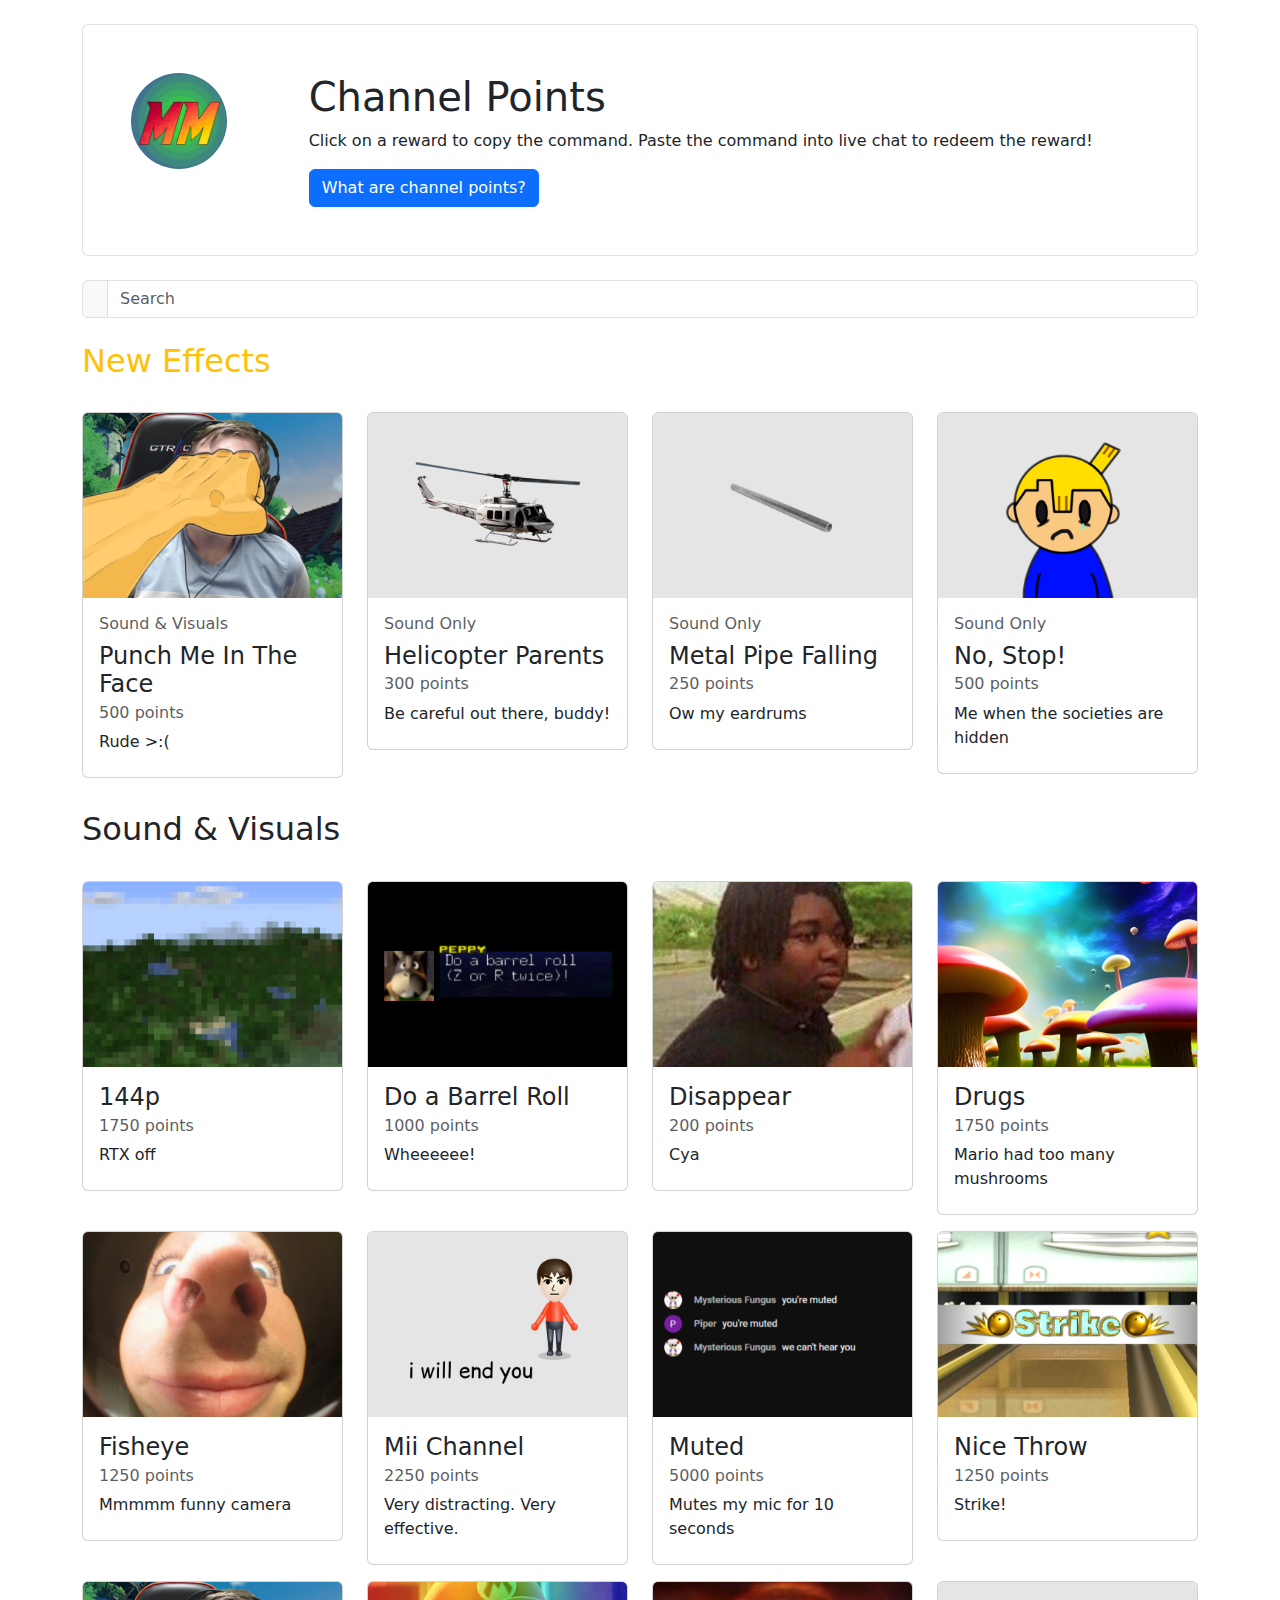
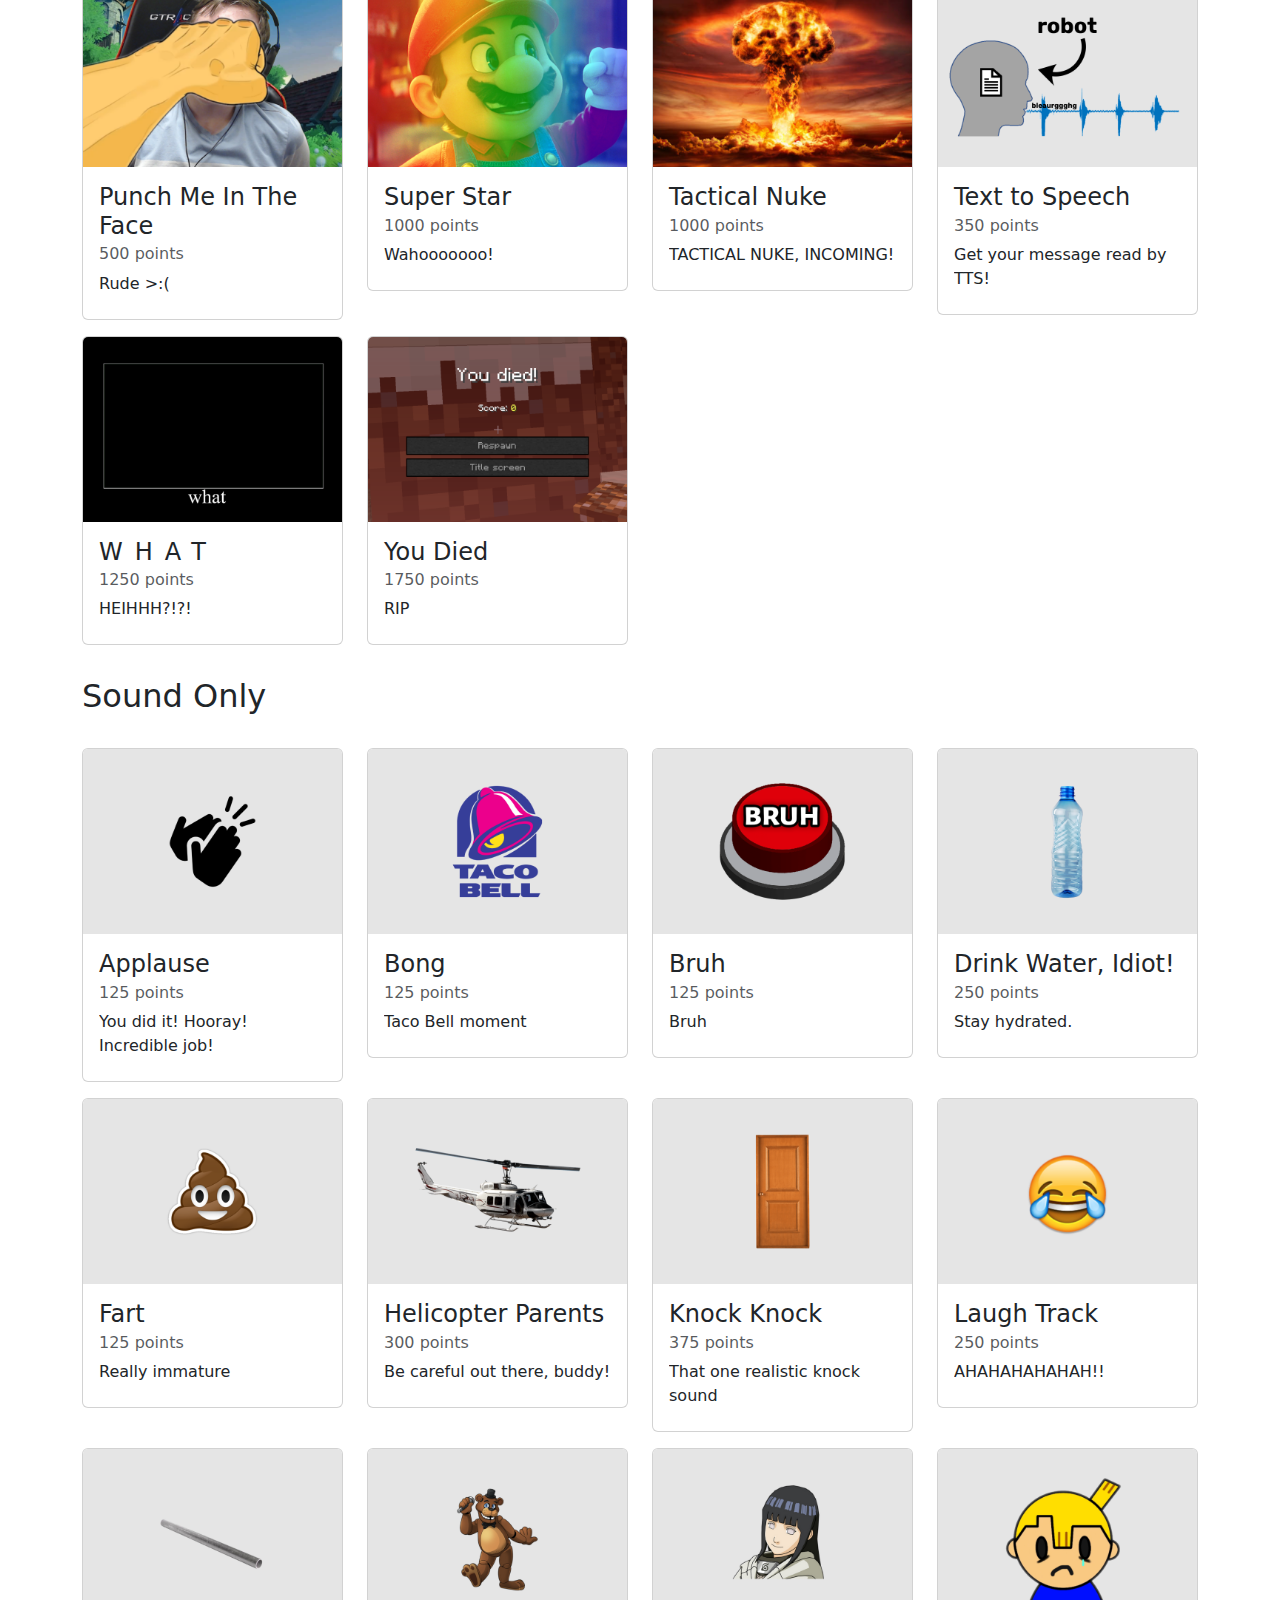
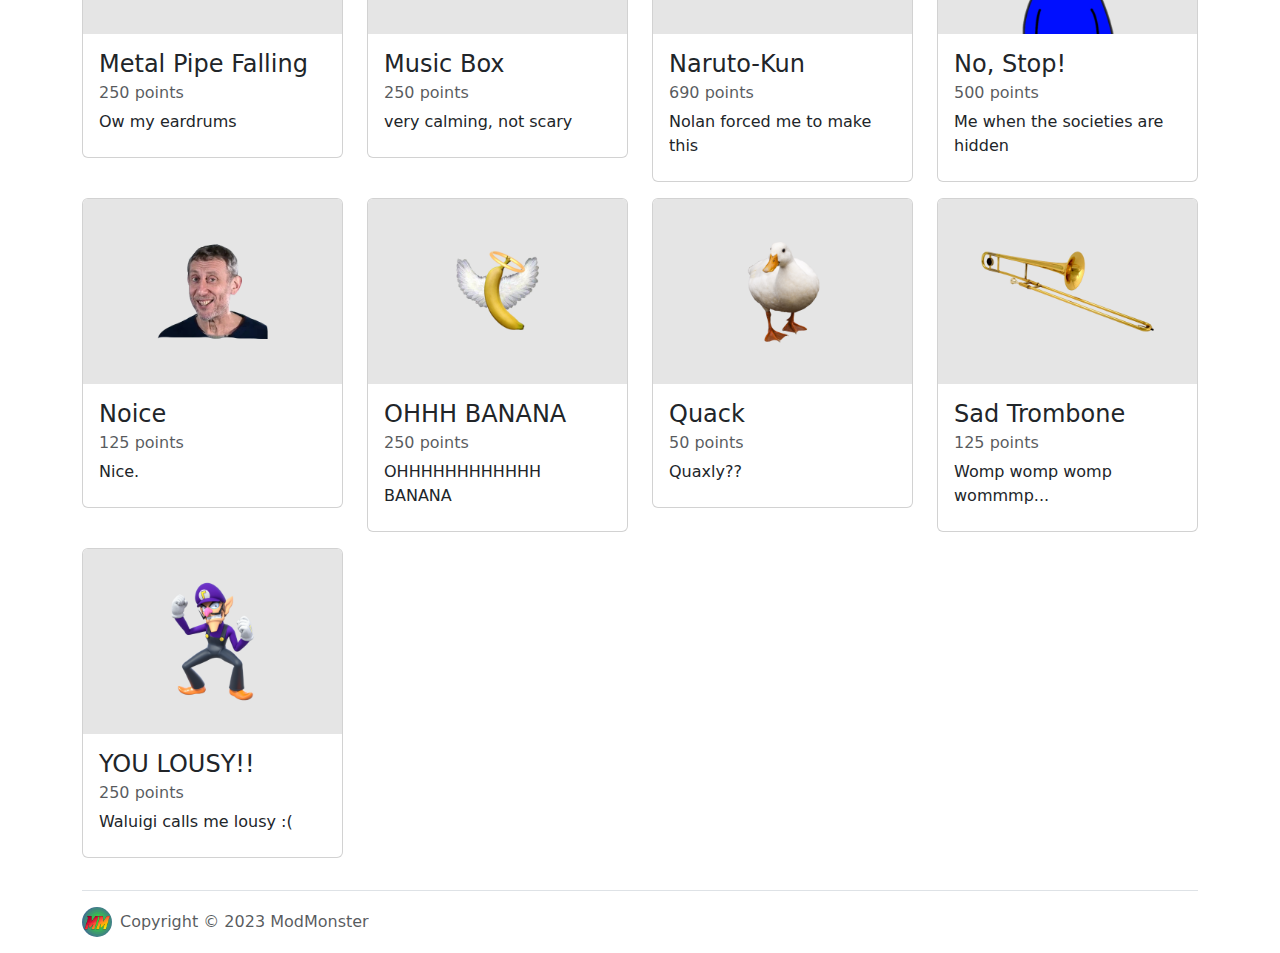
==== commit 8339b7a9: "new rewards" ====
--- a/points/index.html
+++ b/points/index.html
@@ -104,27 +104,55 @@
     <div class="row reward-grid">
       <h2 class="my-4 text-warning"><i class="fa fa-exclamation-circle fa-xs fa-fw"></i> New Effects</h2>
       <div class="card-parent col-md-6 col-lg-4 col-xl-3 my-2">
-        <div class="card" onclick="copyCommand('nicethrow')">
-          <img class="card-img-top ratio-1x1" src="img/rewards/stream/nicethrow.png" alt="Reward image">
+        <div class="card" onclick="copyCommand('punch')">
+          <img class="card-img-top ratio-1x1" src="img/rewards/stream/punch.png" alt="Reward image">
           <div class="card-body">
             <h6 class="card-text text-muted">Sound & Visuals</h6>
-            <h4 class="card-title">Nice Throw</h4>
-            <h6 class="card-subtitle mb-2 text-body-secondary"><i class="fa fa-coins fa-fw"></i> 250 points</h6>
-            <p class="card-text reward-description" data-replace="Click to copy command"><span>Strike!</span></p>
-          </div>
-        </div>
-      </div>
-      <div class="card-parent col-md-6 col-lg-4 col-xl-3 my-2">
-        <div class="card" onclick="copyCommand('narutokun')">
-          <img class="card-img-top ratio-1x1" src="img/rewards/sfx/narutokun.png" alt="Reward image">
+            <h4 class="card-title">Punch Me In The Face</h4>
+            <h6 class="card-subtitle mb-2 text-body-secondary"><i class="fa fa-coins fa-fw"></i> 500 points</h6>
+            <p class="card-text reward-description" data-replace="Click to copy command"><span>Rude >:(</span></p>
+          </div>
+        </div>
+      </div>
+      <div class="card-parent col-md-6 col-lg-4 col-xl-3 my-2">
+        <div class="card" onclick="copyCommand('helicopter')">
+          <img class="card-img-top ratio-1x1" src="img/rewards/sfx/helicopter.png" alt="Reward image">
           <div class="card-body">
             <h6 class="card-text text-muted">Sound Only</h6>
             <div class="d-flex justify-content-between">
-              <h4 class="card-title">Naruto-Kun</h4>
-              <i onclick="playSound('sfx/narutokun.mp3')" role="button" class="fa fa-volume-low fa-fw float-right my-2" data-bs-toggle="tooltip" title="Preview sound"></i>
-            </div>
-            <h6 class="card-subtitle mb-2 text-body-secondary"><i class="fa fa-coins fa-fw"></i> 69 points</h6>
-            <p class="card-text reward-description" data-replace="Click to copy command"><span>Nolan forced me to make this</span></p>
+              <h4 class="card-title">Helicopter Parents</h4>
+              <i onclick="playSound('sfx/helicopter.mp3')" role="button" class="fa fa-volume-low fa-fw float-right my-2" data-bs-toggle="tooltip" title="Preview sound"></i>
+            </div>
+            <h6 class="card-subtitle mb-2 text-body-secondary"><i class="fa fa-coins fa-fw"></i> 300 points</h6>
+            <p class="card-text reward-description" data-replace="Click to copy command"><span>Be careful out there, buddy!</span></p>
+          </div>
+        </div>
+      </div>
+      <div class="card-parent col-md-6 col-lg-4 col-xl-3 my-2">
+        <div class="card" onclick="copyCommand('metalpipe')">
+          <img class="card-img-top ratio-1x1" src="img/rewards/sfx/metalpipe.png" alt="Reward image">
+          <div class="card-body">
+            <h6 class="card-text text-muted">Sound Only</h6>
+            <div class="d-flex justify-content-between">
+              <h4 class="card-title">Metal Pipe Falling</h4>
+              <i onclick="playSound('sfx/metalpipe.mp3')" role="button" class="fa fa-volume-low fa-fw float-right my-2" data-bs-toggle="tooltip" title="Preview sound"></i>
+            </div>
+            <h6 class="card-subtitle mb-2 text-body-secondary"><i class="fa fa-coins fa-fw"></i> 250 points</h6>
+            <p class="card-text reward-description" data-replace="Click to copy command"><span>Ow my eardrums</span></p>
+          </div>
+        </div>
+      </div>
+      <div class="card-parent col-md-6 col-lg-4 col-xl-3 my-2">
+        <div class="card" onclick="copyCommand('nostop')">
+          <img class="card-img-top ratio-1x1" src="img/rewards/sfx/nostop.png" alt="Reward image">
+          <div class="card-body">
+            <h6 class="card-text text-muted">Sound Only</h6>
+            <div class="d-flex justify-content-between">
+              <h4 class="card-title">No, Stop!</h4>
+              <i onclick="playSound('sfx/nostop.mp3')" role="button" class="fa fa-volume-low fa-fw float-right my-2" data-bs-toggle="tooltip" title="Preview sound"></i>
+            </div>
+            <h6 class="card-subtitle mb-2 text-body-secondary"><i class="fa fa-coins fa-fw"></i> 500 points</h6>
+            <p class="card-text reward-description" data-replace="Click to copy command"><span>Me when the societies are hidden</span></p>
           </div>
         </div>
       </div>
@@ -137,7 +165,7 @@
           <img class="card-img-top ratio-1x1" src="img/rewards/stream/144p.png" alt="Reward image">
           <div class="card-body">
             <h4 class="card-title">144p</h4>
-            <h6 class="card-subtitle mb-2 text-body-secondary"><i class="fa fa-coins fa-fw"></i> 350 points</h6>
+            <h6 class="card-subtitle mb-2 text-body-secondary"><i class="fa fa-coins fa-fw"></i> 1750 points</h6>
             <p class="card-text reward-description" data-replace="Click to copy command"><span>RTX off</span></p>
           </div>
         </div>
@@ -147,7 +175,7 @@
           <img class="card-img-top ratio-1x1" src="img/rewards/stream/doabarrelroll.png" alt="Reward image">
           <div class="card-body">
             <h4 class="card-title">Do a Barrel Roll</h4>
-            <h6 class="card-subtitle mb-2 text-body-secondary"><i class="fa fa-coins fa-fw"></i> 200 points</h6>
+            <h6 class="card-subtitle mb-2 text-body-secondary"><i class="fa fa-coins fa-fw"></i> 1000 points</h6>
             <p class="card-text reward-description" data-replace="Click to copy command"><span>Wheeeeee!</span></p>
           </div>
         </div>
@@ -167,7 +195,7 @@
           <img class="card-img-top ratio-1x1" src="img/rewards/stream/drugs.png" alt="Reward image">
           <div class="card-body">
             <h4 class="card-title">Drugs</h4>
-            <h6 class="card-subtitle mb-2 text-body-secondary"><i class="fa fa-coins fa-fw"></i> 350 points</h6>
+            <h6 class="card-subtitle mb-2 text-body-secondary"><i class="fa fa-coins fa-fw"></i> 1750 points</h6>
             <p class="card-text reward-description" data-replace="Click to copy command"><span>Mario had too many mushrooms</span></p>
           </div>
         </div>
@@ -177,7 +205,7 @@
           <img class="card-img-top ratio-1x1" src="img/rewards/stream/fisheye.png" alt="Reward image">
           <div class="card-body">
             <h4 class="card-title">Fisheye</h4>
-            <h6 class="card-subtitle mb-2 text-body-secondary"><i class="fa fa-coins fa-fw"></i> 250 points</h6>
+            <h6 class="card-subtitle mb-2 text-body-secondary"><i class="fa fa-coins fa-fw"></i> 1250 points</h6>
             <p class="card-text reward-description" data-replace="Click to copy command"><span>Mmmmm funny camera</span></p>
           </div>
         </div>
@@ -187,7 +215,7 @@
           <img class="card-img-top ratio-1x1" src="img/rewards/stream/miichannel.png" alt="Reward image">
           <div class="card-body">
             <h4 class="card-title">Mii Channel</h4>
-            <h6 class="card-subtitle mb-2 text-body-secondary"><i class="fa fa-coins fa-fw"></i> 450 points</h6>
+            <h6 class="card-subtitle mb-2 text-body-secondary"><i class="fa fa-coins fa-fw"></i> 2250 points</h6>
             <p class="card-text reward-description" data-replace="Click to copy command"><span>Very distracting. Very effective.</span></p>
           </div>
         </div>
@@ -197,7 +225,7 @@
           <img class="card-img-top ratio-1x1" src="img/rewards/stream/muted.png" alt="Reward image">
           <div class="card-body">
             <h4 class="card-title">Muted</h4>
-            <h6 class="card-subtitle mb-2 text-body-secondary"><i class="fa fa-coins fa-fw"></i> 1000 points</h6>
+            <h6 class="card-subtitle mb-2 text-body-secondary"><i class="fa fa-coins fa-fw"></i> 5000 points</h6>
             <p class="card-text reward-description" data-replace="Click to copy command"><span>Mutes my mic for 10 seconds</span></p>
           </div>
         </div>
@@ -207,8 +235,18 @@
           <img class="card-img-top ratio-1x1" src="img/rewards/stream/nicethrow.png" alt="Reward image">
           <div class="card-body">
             <h4 class="card-title">Nice Throw</h4>
-            <h6 class="card-subtitle mb-2 text-body-secondary"><i class="fa fa-coins fa-fw"></i> 250 points</h6>
+            <h6 class="card-subtitle mb-2 text-body-secondary"><i class="fa fa-coins fa-fw"></i> 1250 points</h6>
             <p class="card-text reward-description" data-replace="Click to copy command"><span>Strike!</span></p>
+          </div>
+        </div>
+      </div>
+      <div class="card-parent col-md-6 col-lg-4 col-xl-3 my-2">
+        <div class="card" onclick="copyCommand('punch')">
+          <img class="card-img-top ratio-1x1" src="img/rewards/stream/punch.png" alt="Reward image">
+          <div class="card-body">
+            <h4 class="card-title">Punch Me In The Face</h4>
+            <h6 class="card-subtitle mb-2 text-body-secondary"><i class="fa fa-coins fa-fw"></i> 500 points</h6>
+            <p class="card-text reward-description" data-replace="Click to copy command"><span>Rude >:(</span></p>
           </div>
         </div>
       </div>
@@ -217,7 +255,7 @@
           <img class="card-img-top ratio-1x1" src="img/rewards/stream/superstar.png" alt="Reward image">
           <div class="card-body">
             <h4 class="card-title">Super Star</h4>
-            <h6 class="card-subtitle mb-2 text-body-secondary"><i class="fa fa-coins fa-fw"></i> 200 points</h6>
+            <h6 class="card-subtitle mb-2 text-body-secondary"><i class="fa fa-coins fa-fw"></i> 1000 points</h6>
             <p class="card-text reward-description" data-replace="Click to copy command"><span>Wahooooooo!</span></p>
           </div>
         </div>
@@ -227,7 +265,7 @@
           <img class="card-img-top ratio-1x1" src="img/rewards/stream/tacticalnuke.png" alt="Reward image">
           <div class="card-body">
             <h4 class="card-title">Tactical Nuke</h4>
-            <h6 class="card-subtitle mb-2 text-body-secondary"><i class="fa fa-coins fa-fw"></i> 200 points</h6>
+            <h6 class="card-subtitle mb-2 text-body-secondary"><i class="fa fa-coins fa-fw"></i> 1000 points</h6>
             <p class="card-text reward-description" data-replace="Click to copy command"><span>TACTICAL NUKE, INCOMING!</span></p>
           </div>
         </div>
@@ -237,7 +275,7 @@
           <img class="card-img-top ratio-1x1" src="img/rewards/stream/tts.png" alt="Reward image">
           <div class="card-body">
             <h4 class="card-title">Text to Speech</h4>
-            <h6 class="card-subtitle mb-2 text-body-secondary"><i class="fa fa-coins fa-fw"></i> 150 points</h6>
+            <h6 class="card-subtitle mb-2 text-body-secondary"><i class="fa fa-coins fa-fw"></i> 350 points</h6>
             <p class="card-text reward-description" data-replace="Click to copy command"><span>Get your message read by TTS!</span></p>
           </div>
         </div>
@@ -247,7 +285,7 @@
           <img class="card-img-top ratio-1x1" src="img/rewards/stream/what.png" alt="Reward image">
           <div class="card-body">
             <h4 class="card-title" style="letter-spacing: 12px;">WHAT</h4>
-            <h6 class="card-subtitle mb-2 text-body-secondary"><i class="fa fa-coins fa-fw"></i> 250 points</h6>
+            <h6 class="card-subtitle mb-2 text-body-secondary"><i class="fa fa-coins fa-fw"></i> 1250 points</h6>
             <p class="card-text reward-description" data-replace="Click to copy command"><span>HEIHHH?!?!</span></p>
           </div>
         </div>
@@ -257,7 +295,7 @@
           <img class="card-img-top ratio-1x1" src="img/rewards/stream/youdied.png" alt="Reward image">
           <div class="card-body">
             <h4 class="card-title">You Died</h4>
-            <h6 class="card-subtitle mb-2 text-body-secondary"><i class="fa fa-coins fa-fw"></i> 350 points</h6>
+            <h6 class="card-subtitle mb-2 text-body-secondary"><i class="fa fa-coins fa-fw"></i> 1750 points</h6>
             <p class="card-text reward-description" data-replace="Click to copy command"><span>RIP</span></p>
           </div>
         </div>
@@ -274,7 +312,7 @@
               <h4 class="card-title">Applause</h4>
               <i onclick="playSound('sfx/applause.mp3')" role="button" class="fa fa-volume-low fa-fw float-right my-2" data-bs-toggle="tooltip" title="Preview sound"></i>
             </div>
-            <h6 class="card-subtitle mb-2 text-body-secondary"><i class="fa fa-coins fa-fw"></i> 25 points</h6>
+            <h6 class="card-subtitle mb-2 text-body-secondary"><i class="fa fa-coins fa-fw"></i> 125 points</h6>
             <p class="card-text reward-description" data-replace="Click to copy command"><span>You did it! Hooray! Incredible job!</span></p>
           </div>
         </div>
@@ -287,7 +325,7 @@
               <h4 class="card-title">Bong</h4>
               <i onclick="playSound('sfx/bong.mp3')" role="button" class="fa fa-volume-low fa-fw float-right my-2" data-bs-toggle="tooltip" title="Preview sound"></i>
             </div>
-            <h6 class="card-subtitle mb-2 text-body-secondary"><i class="fa fa-coins fa-fw"></i> 25 points</h6>
+            <h6 class="card-subtitle mb-2 text-body-secondary"><i class="fa fa-coins fa-fw"></i> 125 points</h6>
             <p class="card-text reward-description" data-replace="Click to copy command"><span>Taco Bell moment</span></p>
           </div>
         </div>
@@ -300,7 +338,7 @@
               <h4 class="card-title">Bruh</h4>
               <i onclick="playSound('sfx/bruh.mp3')" role="button" class="fa fa-volume-low fa-fw float-right my-2" data-bs-toggle="tooltip" title="Preview sound"></i>
             </div>
-            <h6 class="card-subtitle mb-2 text-body-secondary"><i class="fa fa-coins fa-fw"></i> 25 points</h6>
+            <h6 class="card-subtitle mb-2 text-body-secondary"><i class="fa fa-coins fa-fw"></i> 125 points</h6>
             <p class="card-text reward-description" data-replace="Click to copy command"><span>Bruh</span></p>
           </div>
         </div>
@@ -313,7 +351,7 @@
               <h4 class="card-title">Drink Water, Idiot!</h4>
               <i onclick="playSound('sfx/drinkwateridiot.mp3')" role="button" class="fa fa-volume-low fa-fw float-right my-2" data-bs-toggle="tooltip" title="Preview sound"></i>
             </div>
-            <h6 class="card-subtitle mb-2 text-body-secondary"><i class="fa fa-coins fa-fw"></i> 50 points</h6>
+            <h6 class="card-subtitle mb-2 text-body-secondary"><i class="fa fa-coins fa-fw"></i> 250 points</h6>
             <p class="card-text reward-description" data-replace="Click to copy command"><span>Stay hydrated.</span></p>
           </div>
         </div>
@@ -326,8 +364,21 @@
               <h4 class="card-title">Fart</h4>
               <i onclick="playSound('sfx/fart.mp3')" role="button" class="fa fa-volume-low fa-fw float-right my-2" data-bs-toggle="tooltip" title="Preview sound"></i>
             </div>
-            <h6 class="card-subtitle mb-2 text-body-secondary"><i class="fa fa-coins fa-fw"></i> 25 points</h6>
+            <h6 class="card-subtitle mb-2 text-body-secondary"><i class="fa fa-coins fa-fw"></i> 125 points</h6>
             <p class="card-text reward-description" data-replace="Click to copy command"><span>Really immature</span></p>
+          </div>
+        </div>
+      </div>
+      <div class="card-parent col-md-6 col-lg-4 col-xl-3 my-2">
+        <div class="card" onclick="copyCommand('helicopter')">
+          <img class="card-img-top ratio-1x1" src="img/rewards/sfx/helicopter.png" alt="Reward image">
+          <div class="card-body">
+            <div class="d-flex justify-content-between">
+              <h4 class="card-title">Helicopter Parents</h4>
+              <i onclick="playSound('sfx/helicopter.mp3')" role="button" class="fa fa-volume-low fa-fw float-right my-2" data-bs-toggle="tooltip" title="Preview sound"></i>
+            </div>
+            <h6 class="card-subtitle mb-2 text-body-secondary"><i class="fa fa-coins fa-fw"></i> 300 points</h6>
+            <p class="card-text reward-description" data-replace="Click to copy command"><span>Be careful out there, buddy!</span></p>
           </div>
         </div>
       </div>
@@ -339,7 +390,7 @@
               <h4 class="card-title">Knock Knock</h4>
               <i onclick="playSound('sfx/knock.mp3')" role="button" class="fa fa-volume-low fa-fw float-right my-2" data-bs-toggle="tooltip" title="Preview sound"></i>
             </div>
-            <h6 class="card-subtitle mb-2 text-body-secondary"><i class="fa fa-coins fa-fw"></i> 75 points</h6>
+            <h6 class="card-subtitle mb-2 text-body-secondary"><i class="fa fa-coins fa-fw"></i> 375 points</h6>
             <p class="card-text reward-description" data-replace="Click to copy command"><span>That one realistic knock sound</span></p>
           </div>
         </div>
@@ -352,8 +403,21 @@
               <h4 class="card-title">Laugh Track</h4>
               <i onclick="playSound('sfx/laughtrack.mp3')" role="button" class="fa fa-volume-low fa-fw float-right my-2" data-bs-toggle="tooltip" title="Preview sound"></i>
             </div>
-            <h6 class="card-subtitle mb-2 text-body-secondary"><i class="fa fa-coins fa-fw"></i> 50 points</h6>
+            <h6 class="card-subtitle mb-2 text-body-secondary"><i class="fa fa-coins fa-fw"></i> 250 points</h6>
             <p class="card-text reward-description" data-replace="Click to copy command"><span>AHAHAHAHAHAH!!</span></p>
+          </div>
+        </div>
+      </div>
+      <div class="card-parent col-md-6 col-lg-4 col-xl-3 my-2">
+        <div class="card" onclick="copyCommand('metalpipe')">
+          <img class="card-img-top ratio-1x1" src="img/rewards/sfx/metalpipe.png" alt="Reward image">
+          <div class="card-body">
+            <div class="d-flex justify-content-between">
+              <h4 class="card-title">Metal Pipe Falling</h4>
+              <i onclick="playSound('sfx/metalpipe.mp3')" role="button" class="fa fa-volume-low fa-fw float-right my-2" data-bs-toggle="tooltip" title="Preview sound"></i>
+            </div>
+            <h6 class="card-subtitle mb-2 text-body-secondary"><i class="fa fa-coins fa-fw"></i> 250 points</h6>
+            <p class="card-text reward-description" data-replace="Click to copy command"><span>Ow my eardrums</span></p>
           </div>
         </div>
       </div>
@@ -365,7 +429,7 @@
               <h4 class="card-title">Music Box</h4>
               <i onclick="playSound('sfx/fnaf.mp3')" role="button" class="fa fa-volume-low fa-fw float-right my-2" data-bs-toggle="tooltip" title="Preview sound"></i>
             </div>
-            <h6 class="card-subtitle mb-2 text-body-secondary"><i class="fa fa-coins fa-fw"></i> 50 points</h6>
+            <h6 class="card-subtitle mb-2 text-body-secondary"><i class="fa fa-coins fa-fw"></i> 250 points</h6>
             <p class="card-text reward-description" data-replace="Click to copy command"><span>very calming, not scary</span></p>
           </div>
         </div>
@@ -378,8 +442,21 @@
               <h4 class="card-title">Naruto-Kun</h4>
               <i onclick="playSound('sfx/narutokun.mp3')" role="button" class="fa fa-volume-low fa-fw float-right my-2" data-bs-toggle="tooltip" title="Preview sound"></i>
             </div>
-            <h6 class="card-subtitle mb-2 text-body-secondary"><i class="fa fa-coins fa-fw"></i> 69 points</h6>
+            <h6 class="card-subtitle mb-2 text-body-secondary"><i class="fa fa-coins fa-fw"></i> 690 points</h6>
             <p class="card-text reward-description" data-replace="Click to copy command"><span>Nolan forced me to make this</span></p>
+          </div>
+        </div>
+      </div>
+      <div class="card-parent col-md-6 col-lg-4 col-xl-3 my-2">
+        <div class="card" onclick="copyCommand('nostop')">
+          <img class="card-img-top ratio-1x1" src="img/rewards/sfx/nostop.png" alt="Reward image">
+          <div class="card-body">
+            <div class="d-flex justify-content-between">
+              <h4 class="card-title">No, Stop!</h4>
+              <i onclick="playSound('sfx/nostop.mp3')" role="button" class="fa fa-volume-low fa-fw float-right my-2" data-bs-toggle="tooltip" title="Preview sound"></i>
+            </div>
+            <h6 class="card-subtitle mb-2 text-body-secondary"><i class="fa fa-coins fa-fw"></i> 500 points</h6>
+            <p class="card-text reward-description" data-replace="Click to copy command"><span>Me when the societies are hidden</span></p>
           </div>
         </div>
       </div>
@@ -391,7 +468,7 @@
               <h4 class="card-title">Noice</h4>
               <i onclick="playSound('sfx/noice.mp3')" role="button" class="fa fa-volume-low fa-fw float-right my-2" data-bs-toggle="tooltip" title="Preview sound"></i>
             </div>
-            <h6 class="card-subtitle mb-2 text-body-secondary"><i class="fa fa-coins fa-fw"></i> 25 points</h6>
+            <h6 class="card-subtitle mb-2 text-body-secondary"><i class="fa fa-coins fa-fw"></i> 125 points</h6>
             <p class="card-text reward-description" data-replace="Click to copy command"><span>Nice.</span></p>
           </div>
         </div>
@@ -404,7 +481,7 @@
               <h4 class="card-title">OHHH BANANA</h4>
               <i onclick="playSound('sfx/ohbanana.mp3')" role="button" class="fa fa-volume-low fa-fw float-right my-2" data-bs-toggle="tooltip" title="Preview sound"></i>
             </div>
-            <h6 class="card-subtitle mb-2 text-body-secondary"><i class="fa fa-coins fa-fw"></i> 50 points</h6>
+            <h6 class="card-subtitle mb-2 text-body-secondary"><i class="fa fa-coins fa-fw"></i> 250 points</h6>
             <p class="card-text reward-description" data-replace="Click to copy command"><span>OHHHHHHHHHHHH BANANA</span></p>
           </div>
         </div>
@@ -417,7 +494,7 @@
               <h4 class="card-title">Quack</h4>
               <i onclick="playSound('sfx/quack.mp3')" role="button" class="fa fa-volume-low fa-fw float-right my-2" data-bs-toggle="tooltip" title="Preview sound"></i>
             </div>
-            <h6 class="card-subtitle mb-2 text-body-secondary"><i class="fa fa-coins fa-fw"></i> 10 points</h6>
+            <h6 class="card-subtitle mb-2 text-body-secondary"><i class="fa fa-coins fa-fw"></i> 50 points</h6>
             <p class="card-text reward-description" data-replace="Click to copy command"><span>Quaxly??</span></p>
           </div>
         </div>
@@ -430,7 +507,7 @@
               <h4 class="card-title">Sad Trombone</h4>
               <i onclick="playSound('sfx/sadtrombone.mp3')" role="button" class="fa fa-volume-low fa-fw float-right my-2" data-bs-toggle="tooltip" title="Preview sound"></i>
             </div>
-            <h6 class="card-subtitle mb-2 text-body-secondary"><i class="fa fa-coins fa-fw"></i> 25 points</h6>
+            <h6 class="card-subtitle mb-2 text-body-secondary"><i class="fa fa-coins fa-fw"></i> 125 points</h6>
             <p class="card-text reward-description" data-replace="Click to copy command"><span>Womp womp womp wommmp...</span></p>
           </div>
         </div>
@@ -443,7 +520,7 @@
               <h4 class="card-title">YOU LOUSY!!</h4>
               <i onclick="playSound('sfx/youlousy.mp3')" role="button" class="fa fa-volume-low fa-fw float-right my-2" data-bs-toggle="tooltip" title="Preview sound"></i>
             </div>
-            <h6 class="card-subtitle mb-2 text-body-secondary"><i class="fa fa-coins fa-fw"></i> 50 points</h6>
+            <h6 class="card-subtitle mb-2 text-body-secondary"><i class="fa fa-coins fa-fw"></i> 250 points</h6>
             <p class="card-text reward-description" data-replace="Click to copy command"><span>Waluigi calls me lousy :(</span></p>
           </div>
         </div>
